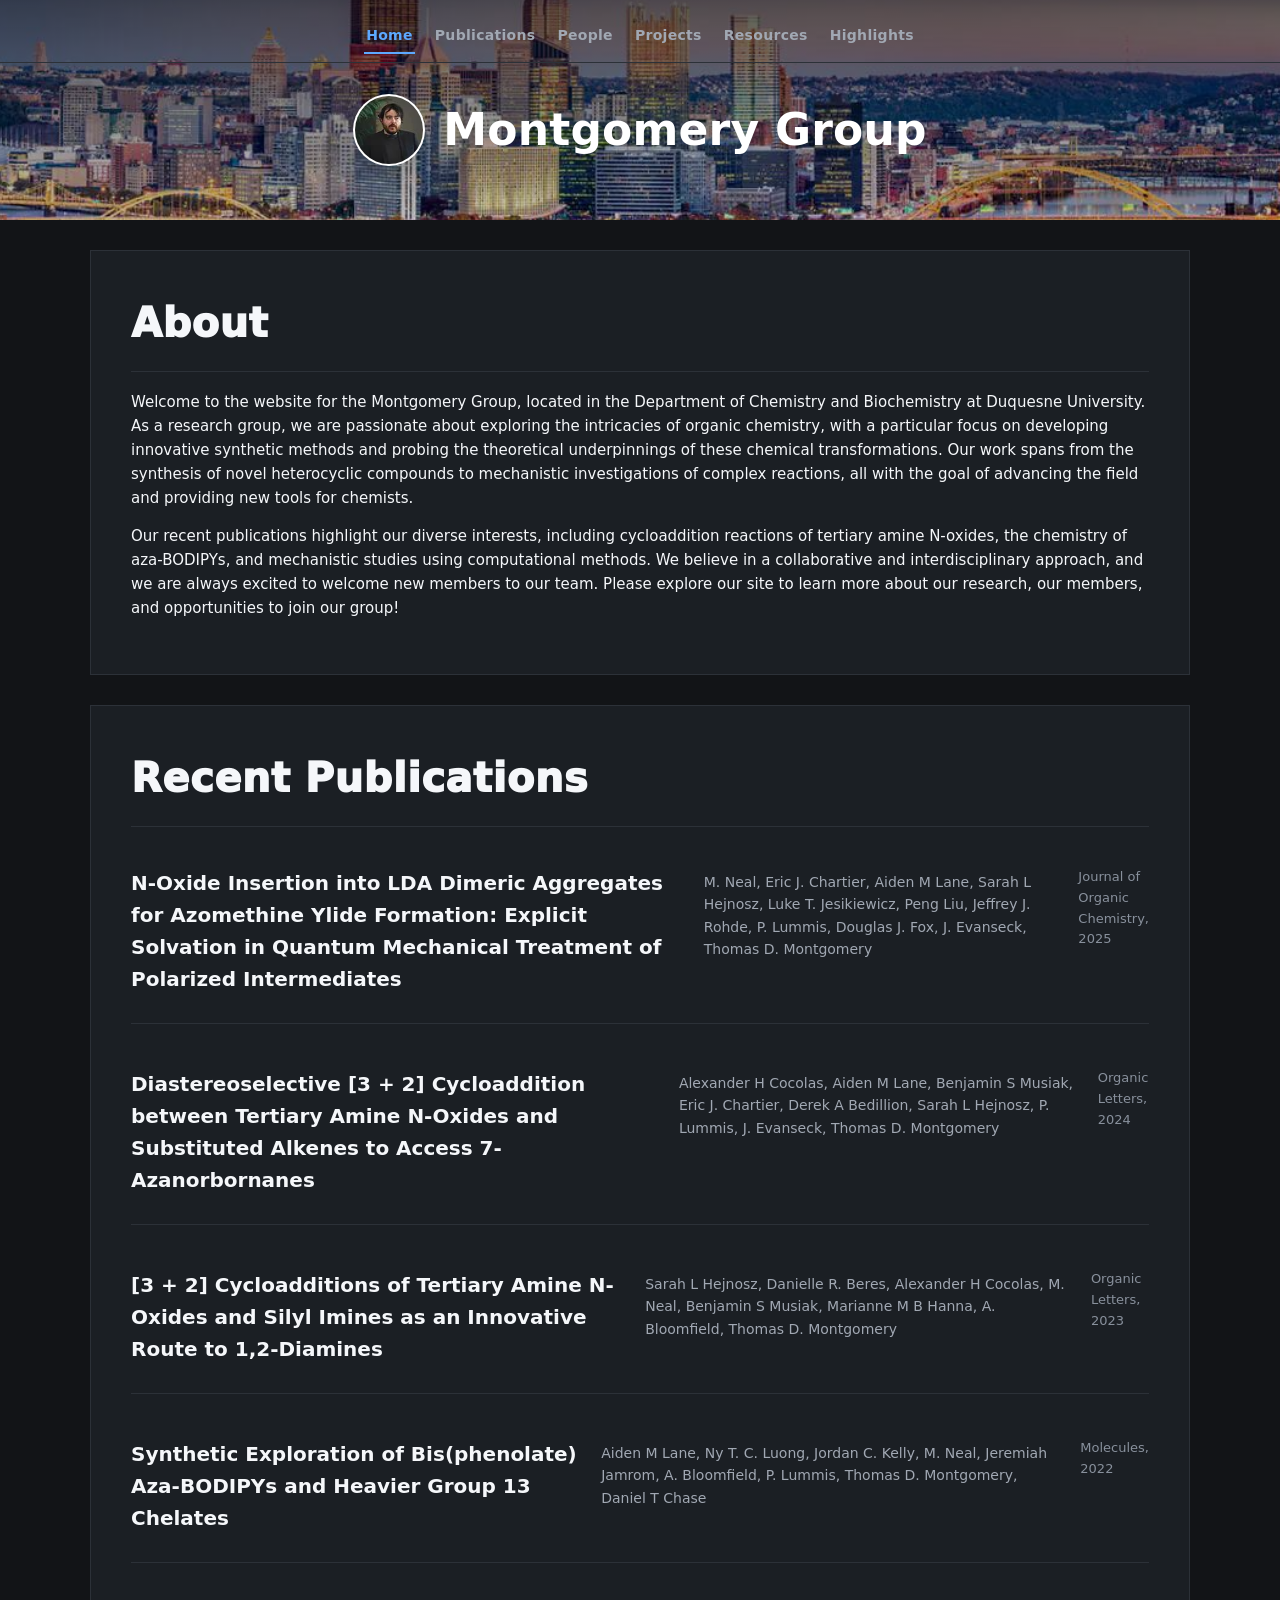
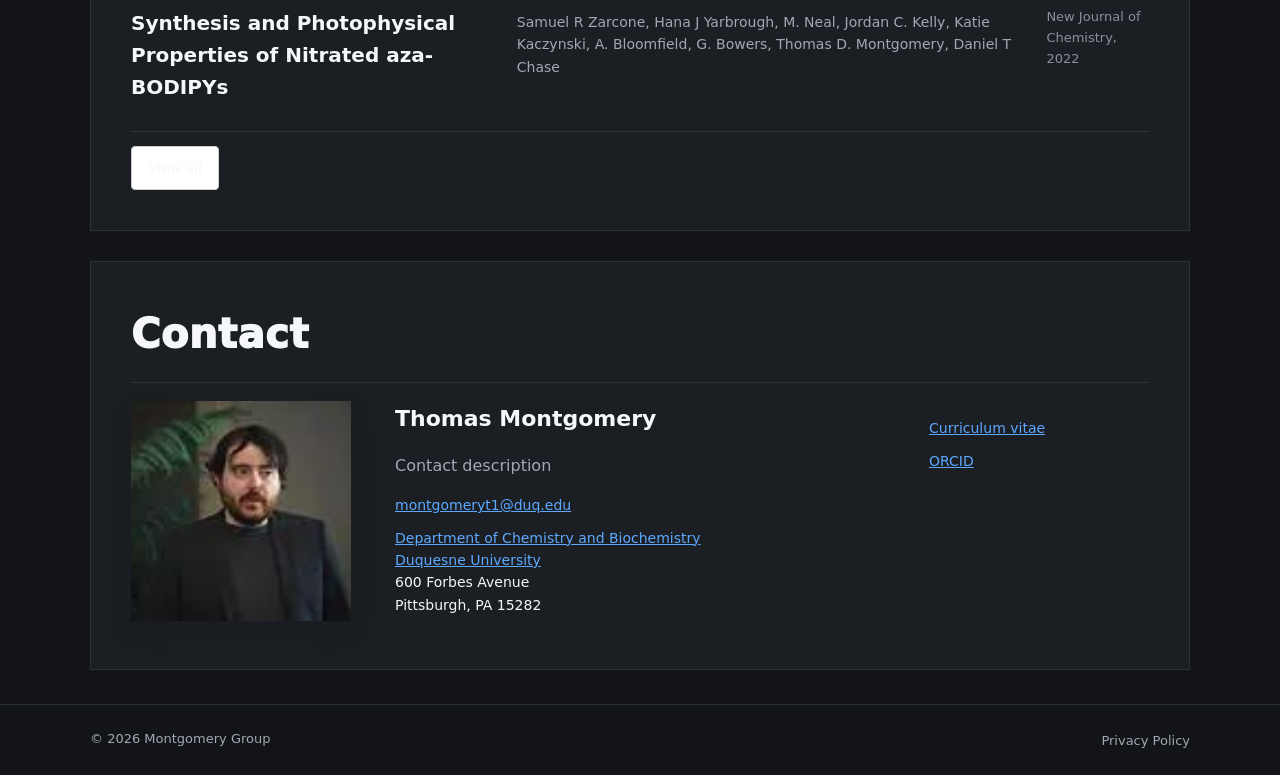
==== index.html @ 6c170969 "Update index.html" ====
<!DOCTYPE html>
<html lang="en">
<head>
  <meta charset="utf-8" />
  <meta http-equiv="X-UA-Compatible" content="IE=edge" />
  <meta name="viewport" content="width=device-width, initial-scale=1.0" />

  <title>Montgomery Group</title>
  <meta name="description" content="Montgomery Group — Department of Chemistry and Biochemistry at Duquesne University." />

  <link rel="icon" type="image/x-icon" href="https://www.owlstown.com/favicon.ico" />
  <link rel="stylesheet" href="assets/css/style-A.css" />
</head>

<body>

  <!-- Header / Hero -->
  <header class="hero">
    <div class="hero-bg" style="background-image:url('assets/img/banner.jpg');"></div>
    <div class="hero-overlay"></div>

    <div class="hero-inner">
      <nav class="nav">
        <a class="nav-link active" href="index.html">Home</a>
        <a class="nav-link" href="publications.html">Publications</a>
        <a class="nav-link" href="people.html">People</a>
        <a class="nav-link" href="projects.html">Projects</a>
        <a class="nav-link" href="resources.html">Resources</a>
        <a class="nav-link" href="highlights.html">Highlights</a>
      </nav>

      <div class="hero-title-row">
        <div class="hero-avatar">
          <img src="assets/img/avatar.jpg" alt="Group avatar" />
        </div>
        <div class="hero-title">
          <h1>Montgomery Group</h1>
        </div>
      </div>
    </div>
  </header>

  <main class="container">

    <!-- About -->
    <section class="section">
      <h2 class="section-title">About</h2>
      <div class="divider"></div>

      <div class="content">
        <p>
          Welcome to the website for the Montgomery Group, located in the Department of Chemistry and Biochemistry at Duquesne University.
          As a research group, we are passionate about exploring the intricacies of organic chemistry, with a particular focus on developing
          innovative synthetic methods and probing the theoretical underpinnings of these chemical transformations. Our work spans from the
          synthesis of novel heterocyclic compounds to mechanistic investigations of complex reactions, all with the goal of advancing the field
          and providing new tools for chemists.
        </p>

        <p>
          Our recent publications highlight our diverse interests, including cycloaddition reactions of tertiary amine N-oxides, the chemistry of
          aza-BODIPYs, and mechanistic studies using computational methods. We believe in a collaborative and interdisciplinary approach, and we
          are always excited to welcome new members to our team. Please explore our site to learn more about our research, our members, and
          opportunities to join our group!
        </p>
      </div>
    </section>

    <!-- Recent Publications -->
    <section class="section" id="recent-publications">
      <h2 class="section-title">Recent Publications</h2>
      <div class="divider"></div>

      <div class="pub-list" id="recent-pub-list"></div>

      <a class="btn" href="publications.html">View all</a>
    </section>

    <!-- Contact -->
    <section class="section" id="contact">
      <h2 class="section-title">Contact</h2>
      <div class="divider"></div>

      <div class="contact-grid">
        <div class="contact-photo">
          <img src="assets/img/avatar.jpg" alt="Thomas Montgomery" />
        </div>

        <div class="contact-main">
          <h3 class="contact-name">Thomas Montgomery</h3>
          <p class="muted">Contact description</p>

          <p class="contact-line">
            <a href="mailto:montgomeryt1@duq.edu">montgomeryt1@duq.edu</a>
          </p>

          <p class="contact-line">
            <a target="_blank" rel="noopener"
               href="https://www.duq.edu/academics/colleges-and-schools/science-and-engineering/academics/departments-and-programs/chemistry-and-biochemistry/index.php">
              Department of Chemistry and Biochemistry
            </a><br />
            <a target="_blank" rel="noopener" href="https://www.duq.edu/">Duquesne University</a><br />
            600 Forbes Avenue<br />
            Pittsburgh, PA 15282
          </p>
        </div>

        <div class="contact-side">
          <p class="contact-link">
            <a href="cv.html">Curriculum vitae</a>
          </p>
          <p class="contact-link">
            <a target="_blank" rel="noopener" href="https://orcid.org/0000-0002-6526-8564">ORCID</a>
          </p>
        </div>
      </div>
    </section>

  </main>

  <footer class="footer">
    <div class="container footer-inner">
      <div class="footer-row">
        <div class="footer-copy">&copy; 2026 Montgomery Group</div>
        <div class="footer-links">
          <a href="privacy.html">Privacy Policy</a>
        </div>
      </div>
    </div>
  </footer>

  <!-- DATA + RENDER -->
  <script src="assets/js/publications-data.js"></script>
  <script>
    (function () {
      var listEl = document.getElementById("recent-pub-list");
      if (!listEl) return;

      var pubs = (window.PUBLICATIONS || []).slice().sort(function(a,b){
        return (b.year||0) - (a.year||0);
      }).slice(0, 5);

      pubs.forEach(function (p) {
        var item = document.createElement("article");
        item.className = "pub-item";

        var h3 = document.createElement("h3");
        h3.className = "pub-title";

        var a = document.createElement("a");
        a.href = "publication.html?slug=" + encodeURIComponent(p.slug);
        a.textContent = p.title;

        h3.appendChild(a);

        var authors = document.createElement("p");
        authors.className = "pub-authors";
        authors.textContent = p.authors || "";

        var venue = document.createElement("p");
        venue.className = "pub-venue";
        venue.textContent = p.venue || "";

        item.appendChild(h3);
        item.appendChild(authors);
        item.appendChild(venue);
        listEl.appendChild(item);
      });
    })();
  </script>

</body>
</html>
---- assets/css/style-A.css ----
/* --- Base --- */
:root{
  --text:#212121;
  --muted:#666;
  --link:#0077cc;
  --bg:#ffffff;
  --line:#e6e6e6;
  --shadow: 0 10px 25px rgba(0,0,0,.12);
}

*{ box-sizing:border-box; }
html,body{ margin:0; padding:0; }
body{
  font-family: system-ui, -apple-system, Segoe UI, Roboto, Helvetica, Arial, "Apple Color Emoji","Segoe UI Emoji";
  color: var(--text);
  background: var(--bg);
  line-height: 1.6;
}

a{ color: var(--link); }
img{ max-width:100%; height:auto; }

.container{
  width: min(980px, calc(100% - 48px));
  margin: 0 auto;
}

/* --- Hero --- */
.hero{
  position: relative;
  height: 280px;
  overflow: hidden;
}

.hero-bg{
  position:absolute;
  inset:0;
  background-size: cover;
  background-position: center;
  transform: scale(1.02);
}

.hero-overlay{
  position:absolute;
  inset:0;
  background: rgba(0,0,0,.25);
}

.hero-inner{
  position:relative;
  height:100%;
  display:flex;
  flex-direction:column;
  justify-content:flex-start;
}

.nav{
  display:flex;
  gap: 18px;
  padding: 18px 24px 0;
  justify-content:center;
}

.nav-link{
  color: rgba(255,255,255,.92);
  text-decoration:none;
  font-size: 14px;
  padding: 6px 2px;
  border-bottom: 2px solid transparent;
}

.nav-link:hover{
  color:#fff;
  border-bottom-color: rgba(255,255,255,.7);
}

.nav-link.active{
  color:#fff;
  border-bottom-color:#fff;
}

.hero-title-row{
  flex:1;
  display:flex;
  align-items:center;
  justify-content:center;
  gap: 18px;
  padding: 0 24px 24px;
}

.hero-avatar{
  width: 72px;
  height: 72px;
  border-radius: 999px;
  overflow:hidden;
  box-shadow: var(--shadow);
  border: 2px solid rgba(255,255,255,.65);
  background: #fff;
}

.hero-avatar img{
  width:100%;
  height:100%;
  object-fit:cover;
  display:block;
}

.hero-title h1{
  margin:0;
  color:#fff;
  font-size: 44px;
  font-weight: 800;
  letter-spacing: .2px;
}

/* --- Sections --- */
.section{
  padding: 34px 0;
}

.section-title{
  margin: 0;
  font-size: 36px;
  font-weight: 800;
}

.divider{
  height: 1px;
  background: var(--line);
  margin: 12px 0 18px;
}

.content p{
  margin: 0 0 14px;
  font-size: 15px;
}

.muted{ color: var(--muted); }

/* --- Buttons --- */
.btn{
  display:inline-block;
  margin-top: 14px;
  padding: 10px 16px;
  border: 1px solid #cfcfcf;
  border-radius: 4px;
  text-decoration:none;
  color: var(--text);
  background:#fff;
  font-size: 14px;
}

.btn:hover{
  border-color:#a9a9a9;
}

/* --- Publications --- */
.pub-list{
  display:flex;
  flex-direction:column;
  gap: 22px;
}

/* ✅ 新版：带缩略图的条目布局 */
.pub-item{
  display:flex;
  gap: 22px;
  align-items:flex-start;
  padding: 18px 0;
  border-bottom: 1px solid var(--line);
}

/* ✅ 缩略图更小：140px */
.pub-thumb{
  width: 140px;
  flex: 0 0 140px;
}

.pub-thumb img{
  width: 140px;
  height: 90px;           /* 固定高度更整齐 */
  object-fit: contain;    /* 不裁剪，完整显示 */
  padding: 6px;
  background: #fff;
  border: 1px solid #e6e6e6;
  border-radius: 8px;
  display:block;
  cursor: zoom-in;
  transition: transform .15s ease, box-shadow .15s ease;
}

/* hover 轻微放大（不挤布局） */
.pub-thumb img:hover{
  transform: scale(1.05);
  box-shadow: 0 10px 25px rgba(0,0,0,.12);
}

.pub-content{
  flex: 1;
  min-width: 0;
}

.pub-title{
  margin:0 0 6px;
  font-size: 20px;
  font-weight: 800;
}

.pub-title a{
  color: #0077cc;
  text-decoration: none;
}

.pub-title a:hover{
  text-decoration: underline;
}

.pub-authors{
  margin: 4px 0 6px;
  color: var(--text);
  font-size: 14px;
}

.pub-venue{
  margin: 0;
  color: var(--muted);
  font-size: 14px;
}

.pub-year-title{
  margin-top: 32px;
  margin-bottom: 10px;
  font-size: 20px;
  font-weight: 800;
  border-left: 4px solid #0077cc;
  padding-left: 10px;
}

/* ✅ Lightbox */
.lightbox{
  position: fixed;
  inset: 0;
  background: rgba(0,0,0,.72);
  display: none;
  align-items: center;
  justify-content: center;
  padding: 22px;
  z-index: 9999;
}

.lightbox.is-open{ display:flex; }

.lightbox-inner{
  max-width: min(1100px, 96vw);
  max-height: 90vh;
  position: relative;
}

.lightbox-img{
  max-width: 100%;
  max-height: 90vh;
  background: #fff;
  border-radius: 10px;
  display:block;
}

.lightbox-close{
  position: absolute;
  top: -12px;
  right: -12px;
  width: 36px;
  height: 36px;
  border: none;
  border-radius: 999px;
  background: #fff;
  box-shadow: 0 10px 25px rgba(0,0,0,.25);
  cursor: pointer;
  font-size: 18px;
  line-height: 36px;
}

/* --- People --- */
.people-grid{
  display: grid;
  grid-template-columns: repeat(3, minmax(0, 1fr));
  gap: 28px;
}

.person-card{
  display: grid;
  grid-template-columns: 180px 1fr;
  gap: 16px;
  align-items: start;
}

.person-photo{
  display:block;
}

.person-photo img{
  width: 160px;
  height: 160px;
  object-fit: cover;
  border-radius: 0;
  display:block;
  box-shadow: 0 10px 25px rgba(0,0,0,.12);
}

.person-name{
  display:inline-block;
  font-weight: 700;
  text-decoration: underline;
  margin-bottom: 4px;
}

.person-role{
  color: #666;
  font-size: 14px;
  margin-bottom: 10px;
}

.person-bio{
  margin: 0;
  color: #666;
  font-size: 13px;
  line-height: 1.6;
}

/* 详情页布局 */
.person-detail{
  display:grid;
  grid-template-columns: 240px 1fr;
  gap: 24px;
  align-items:start;
}

.person-detail-photo img{
  width:100%;
  max-width: 240px;
  height:auto;
  display:block;
  box-shadow: 0 10px 25px rgba(0,0,0,.12);
}

/* --- Publication detail page --- */
.pub-detail-title{
  font-size: 42px;
  line-height: 1.15;
  margin-bottom: 10px;
}

.pub-buttons{
  display: flex;
  gap: 10px;
  flex-wrap: wrap;
  margin: 18px 0 22px;
}

.btn.btn-sm{
  padding: 6px 10px;
  font-size: 14px;
}

.pub-subhead{
  margin-top: 22px;
  margin-bottom: 10px;
}

/* --- Contact --- */
.contact-grid{
  display:grid;
  grid-template-columns: 240px 1fr 220px;
  gap: 24px;
  align-items:start;
}

.contact-photo img{
  width: 220px;
  height: 220px;
  object-fit: cover;
  box-shadow: var(--shadow);
}

.contact-name{
  margin: 0 0 6px;
  font-size: 22px;
  font-weight: 800;
}

.contact-line{
  margin: 10px 0;
  font-size: 14px;
}

.contact-side{
  padding-top: 6px;
}

.contact-link{
  margin: 10px 0;
  font-size: 14px;
}

/* --- Footer --- */
.footer{
  border-top: 1px solid var(--line);
  padding: 22px 0;
  margin-top: 34px;
}

.footer-row{
  display:flex;
  justify-content:space-between;
  align-items:center;
  gap: 18px;
  flex-wrap: wrap;
}

.footer-copy{
  color: var(--muted);
  font-size: 13px;
}

.footer-links a{
  color: var(--muted);
  text-decoration:none;
  font-size: 13px;
}

.footer-links a:hover{
  text-decoration: underline;
}

/* --- Responsive --- */
@media (max-width: 980px){
  .people-grid{ grid-template-columns: 1fr; }
  .person-card{ grid-template-columns: 160px 1fr; }
  .contact-grid{ grid-template-columns: 200px 1fr; }
  .contact-side{ grid-column: 1 / -1; }
}

@media (max-width: 760px){
  .pub-item{ flex-direction: column; }
  .pub-thumb{ width: 100%; flex: 0 0 auto; }
  .pub-thumb img{ width: 100%; height: 160px; }
}

@media (max-width: 640px){
  .hero{ height: 240px; }
  .hero-title h1{ font-size: 34px; }
  .section-title{ font-size: 30px; }
  .container{ width: min(980px, calc(100% - 28px)); }
}

@media (max-width: 520px){
  .person-card{ grid-template-columns: 1fr; }
  .person-photo img{ width: 100%; height: auto; }
  .person-detail{ grid-template-columns: 1fr; }
  .contact-grid{ grid-template-columns: 1fr; }
  .contact-photo img{ width: 100%; height: auto; }
}

/* --- Projects --- */
.project-list{
  display: flex;
  flex-direction: column;
  gap: 28px;
  margin-top: 6px;
}

.project-item{
  display: grid;
  grid-template-columns: 230px 1fr;
  gap: 18px;
  align-items: start;
}

.project-img img{
  width: 100%;
  max-width: 230px;
  height: auto;
  display: block;
  box-shadow: 0 10px 25px rgba(0,0,0,.12);
  background: #f1f1f1;
}

.project-title{
  margin: 0 0 8px;
  font-size: 18px;
  font-weight: 800;
}

.project-title a{
  color: var(--link);
  text-decoration: underline;
}

.project-desc{
  margin: 0;
  color: var(--muted);
  font-size: 13px;
  line-height: 1.7;
}

.share-row{
  display:flex;
  align-items:center;
  gap: 10px;
  margin-top: 26px;
}

.share-icon{
  text-decoration: none;
  color: var(--muted);
  font-weight: 700;
  padding: 2px 6px;
  border-radius: 6px;
}

.share-icon:hover{
  background: #f5f5f5;
}

@media (max-width: 900px){
  .project-item{
    grid-template-columns: 1fr;
  }
  .project-img img{
    max-width: 360px;
  }
}
/* ==========================================================
   THEME: Editorial Dark Research
   Structured + Typographic + Minimal
   ========================================================== */

:root{
  --bg:#121417;
  --panel:#1b1f24;
  --panel2:#20252b;
  --text:#f5f7fa;
  --muted:#a1a8b3;
  --link:#5da9ff;
  --line:#2c3138;
  --accent:#5da9ff;
}

/* Page background */
body{
  background: var(--bg);
  color: var(--text);
}

/* Container slightly wider */
.container{
  width: min(1100px, calc(100% - 60px));
}

/* Hero simplified */
.hero{
  height: 220px;
}
.hero-overlay{
  background: linear-gradient(180deg, rgba(0,0,0,.65), rgba(0,0,0,.20));
}

/* Navigation becomes strong & clean */
.nav{
  border-bottom: 1px solid var(--line);
  padding-bottom: 8px;
}

.nav-link{
  color: var(--muted);
  font-weight: 700;
  letter-spacing: .3px;
}

.nav-link:hover{
  color: var(--text);
}

.nav-link.active{
  color: var(--accent);
  border-bottom-color: var(--accent);
}

/* Section blocks */
.section{
  background: var(--panel);
  border: 1px solid var(--line);
  padding: 40px;
  margin: 30px 0;
}

/* Titles become bold editorial */
.section-title{
  font-size: 40px;
  font-weight: 950;
  letter-spacing: .5px;
  margin-bottom: 16px;
}

/* Divider subtle */
.divider{
  background: var(--line);
}

/* Publications feel like journal entries */
.pub-item{
  border-bottom: 1px solid var(--line);
  padding: 22px 0;
  background: transparent;
}

.pub-title{
  font-size: 20px;
  font-weight: 900;
}

.pub-title a{
  color: var(--text);
  text-decoration: none;
}

.pub-title a:hover{
  color: var(--accent);
}

.pub-authors{
  color: var(--muted);
  font-size: 14px;
}

.pub-venue{
  color: #88909c;
  font-size: 13px;
}

/* Year label more typographic */
.pub-year-title{
  font-size: 22px;
  font-weight: 900;
  margin-top: 36px;
  margin-bottom: 18px;
  border-left: 4px solid var(--accent);
  padding-left: 12px;
}

/* Thumbnails minimal frame */
.pub-thumb img{
  background: var(--panel2);
  border: 1px solid var(--line);
  border-radius: 8px;
}

/* Footer */
.footer{
  border-top: 1px solid var(--line);
}

.footer-copy,
.footer-links a{
  color: var(--muted);
}

/* Mobile */
@media (max-width: 760px){
  .section{
    padding: 24px;
  }

  .section-title{
    font-size: 30px;
  }
}
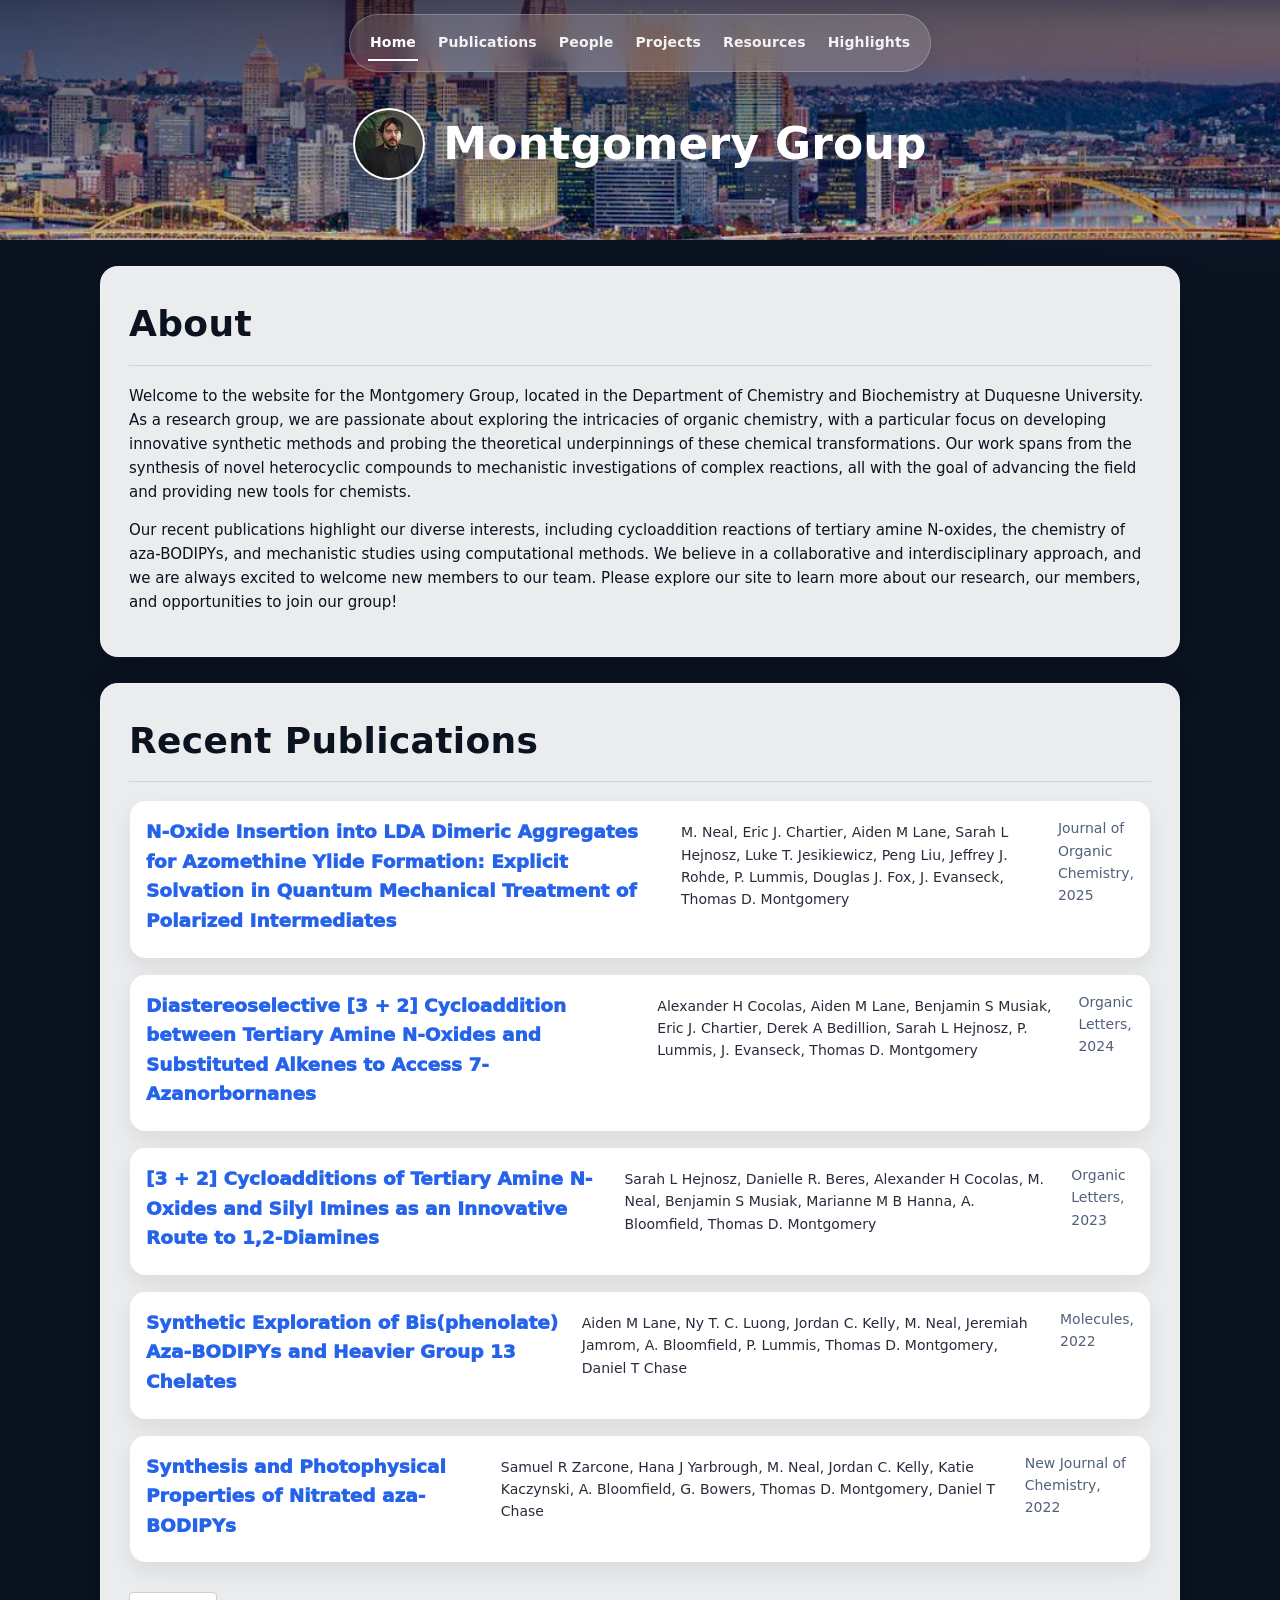
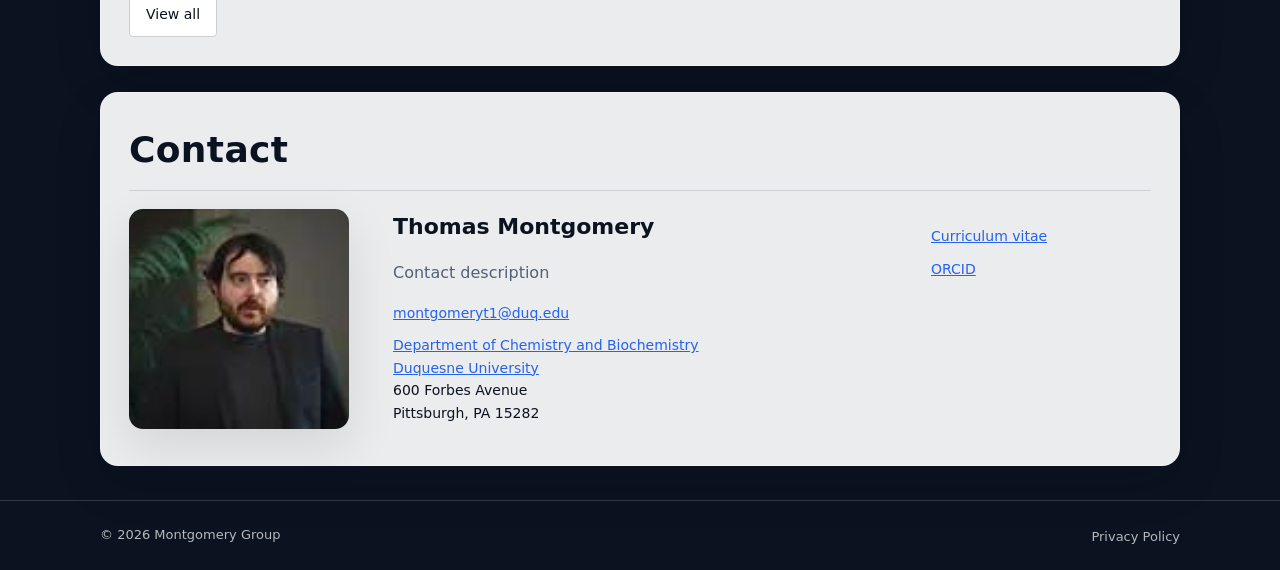
==== commit 52380c69: "Update index.html" ====
--- a/index.html
+++ b/index.html
@@ -9,7 +9,7 @@
   <meta name="description" content="Montgomery Group — Department of Chemistry and Biochemistry at Duquesne University." />
 
   <link rel="icon" type="image/x-icon" href="https://www.owlstown.com/favicon.ico" />
-  <link rel="stylesheet" href="assets/css/style-A.css" />
+  <link rel="stylesheet" href="assets/css/style-B.css" />
 </head>
 
 <body>
--- a/assets/css/style-B.css
+++ b/assets/css/style-B.css
@@ -0,0 +1,724 @@
+/* --- Base --- */
+:root{
+  --text:#212121;
+  --muted:#666;
+  --link:#0077cc;
+  --bg:#ffffff;
+  --line:#e6e6e6;
+  --shadow: 0 10px 25px rgba(0,0,0,.12);
+}
+
+*{ box-sizing:border-box; }
+html,body{ margin:0; padding:0; }
+body{
+  font-family: system-ui, -apple-system, Segoe UI, Roboto, Helvetica, Arial, "Apple Color Emoji","Segoe UI Emoji";
+  color: var(--text);
+  background: var(--bg);
+  line-height: 1.6;
+}
+
+a{ color: var(--link); }
+img{ max-width:100%; height:auto; }
+
+.container{
+  width: min(980px, calc(100% - 48px));
+  margin: 0 auto;
+}
+
+/* --- Hero --- */
+.hero{
+  position: relative;
+  height: 280px;
+  overflow: hidden;
+}
+
+.hero-bg{
+  position:absolute;
+  inset:0;
+  background-size: cover;
+  background-position: center;
+  transform: scale(1.02);
+}
+
+.hero-overlay{
+  position:absolute;
+  inset:0;
+  background: rgba(0,0,0,.25);
+}
+
+.hero-inner{
+  position:relative;
+  height:100%;
+  display:flex;
+  flex-direction:column;
+  justify-content:flex-start;
+}
+
+.nav{
+  display:flex;
+  gap: 18px;
+  padding: 18px 24px 0;
+  justify-content:center;
+}
+
+.nav-link{
+  color: rgba(255,255,255,.92);
+  text-decoration:none;
+  font-size: 14px;
+  padding: 6px 2px;
+  border-bottom: 2px solid transparent;
+}
+
+.nav-link:hover{
+  color:#fff;
+  border-bottom-color: rgba(255,255,255,.7);
+}
+
+.nav-link.active{
+  color:#fff;
+  border-bottom-color:#fff;
+}
+
+.hero-title-row{
+  flex:1;
+  display:flex;
+  align-items:center;
+  justify-content:center;
+  gap: 18px;
+  padding: 0 24px 24px;
+}
+
+.hero-avatar{
+  width: 72px;
+  height: 72px;
+  border-radius: 999px;
+  overflow:hidden;
+  box-shadow: var(--shadow);
+  border: 2px solid rgba(255,255,255,.65);
+  background: #fff;
+}
+
+.hero-avatar img{
+  width:100%;
+  height:100%;
+  object-fit:cover;
+  display:block;
+}
+
+.hero-title h1{
+  margin:0;
+  color:#fff;
+  font-size: 44px;
+  font-weight: 800;
+  letter-spacing: .2px;
+}
+
+/* --- Sections --- */
+.section{
+  padding: 34px 0;
+}
+
+.section-title{
+  margin: 0;
+  font-size: 36px;
+  font-weight: 800;
+}
+
+.divider{
+  height: 1px;
+  background: var(--line);
+  margin: 12px 0 18px;
+}
+
+.content p{
+  margin: 0 0 14px;
+  font-size: 15px;
+}
+
+.muted{ color: var(--muted); }
+
+/* --- Buttons --- */
+.btn{
+  display:inline-block;
+  margin-top: 14px;
+  padding: 10px 16px;
+  border: 1px solid #cfcfcf;
+  border-radius: 4px;
+  text-decoration:none;
+  color: var(--text);
+  background:#fff;
+  font-size: 14px;
+}
+
+.btn:hover{
+  border-color:#a9a9a9;
+}
+
+/* --- Publications --- */
+.pub-list{
+  display:flex;
+  flex-direction:column;
+  gap: 22px;
+}
+
+/* ✅ 新版：带缩略图的条目布局 */
+.pub-item{
+  display:flex;
+  gap: 22px;
+  align-items:flex-start;
+  padding: 18px 0;
+  border-bottom: 1px solid var(--line);
+}
+
+/* ✅ 缩略图更小：140px */
+.pub-thumb{
+  width: 140px;
+  flex: 0 0 140px;
+}
+
+.pub-thumb img{
+  width: 140px;
+  height: 90px;           /* 固定高度更整齐 */
+  object-fit: contain;    /* 不裁剪，完整显示 */
+  padding: 6px;
+  background: #fff;
+  border: 1px solid #e6e6e6;
+  border-radius: 8px;
+  display:block;
+  cursor: zoom-in;
+  transition: transform .15s ease, box-shadow .15s ease;
+}
+
+/* hover 轻微放大（不挤布局） */
+.pub-thumb img:hover{
+  transform: scale(1.05);
+  box-shadow: 0 10px 25px rgba(0,0,0,.12);
+}
+
+.pub-content{
+  flex: 1;
+  min-width: 0;
+}
+
+.pub-title{
+  margin:0 0 6px;
+  font-size: 20px;
+  font-weight: 800;
+}
+
+.pub-title a{
+  color: #0077cc;
+  text-decoration: none;
+}
+
+.pub-title a:hover{
+  text-decoration: underline;
+}
+
+.pub-authors{
+  margin: 4px 0 6px;
+  color: var(--text);
+  font-size: 14px;
+}
+
+.pub-venue{
+  margin: 0;
+  color: var(--muted);
+  font-size: 14px;
+}
+
+.pub-year-title{
+  margin-top: 32px;
+  margin-bottom: 10px;
+  font-size: 20px;
+  font-weight: 800;
+  border-left: 4px solid #0077cc;
+  padding-left: 10px;
+}
+
+/* ✅ Lightbox */
+.lightbox{
+  position: fixed;
+  inset: 0;
+  background: rgba(0,0,0,.72);
+  display: none;
+  align-items: center;
+  justify-content: center;
+  padding: 22px;
+  z-index: 9999;
+}
+
+.lightbox.is-open{ display:flex; }
+
+.lightbox-inner{
+  max-width: min(1100px, 96vw);
+  max-height: 90vh;
+  position: relative;
+}
+
+.lightbox-img{
+  max-width: 100%;
+  max-height: 90vh;
+  background: #fff;
+  border-radius: 10px;
+  display:block;
+}
+
+.lightbox-close{
+  position: absolute;
+  top: -12px;
+  right: -12px;
+  width: 36px;
+  height: 36px;
+  border: none;
+  border-radius: 999px;
+  background: #fff;
+  box-shadow: 0 10px 25px rgba(0,0,0,.25);
+  cursor: pointer;
+  font-size: 18px;
+  line-height: 36px;
+}
+
+/* --- People --- */
+.people-grid{
+  display: grid;
+  grid-template-columns: repeat(3, minmax(0, 1fr));
+  gap: 28px;
+}
+
+.person-card{
+  display: grid;
+  grid-template-columns: 180px 1fr;
+  gap: 16px;
+  align-items: start;
+}
+
+.person-photo{
+  display:block;
+}
+
+.person-photo img{
+  width: 160px;
+  height: 160px;
+  object-fit: cover;
+  border-radius: 0;
+  display:block;
+  box-shadow: 0 10px 25px rgba(0,0,0,.12);
+}
+
+.person-name{
+  display:inline-block;
+  font-weight: 700;
+  text-decoration: underline;
+  margin-bottom: 4px;
+}
+
+.person-role{
+  color: #666;
+  font-size: 14px;
+  margin-bottom: 10px;
+}
+
+.person-bio{
+  margin: 0;
+  color: #666;
+  font-size: 13px;
+  line-height: 1.6;
+}
+
+/* 详情页布局 */
+.person-detail{
+  display:grid;
+  grid-template-columns: 240px 1fr;
+  gap: 24px;
+  align-items:start;
+}
+
+.person-detail-photo img{
+  width:100%;
+  max-width: 240px;
+  height:auto;
+  display:block;
+  box-shadow: 0 10px 25px rgba(0,0,0,.12);
+}
+
+/* --- Publication detail page --- */
+.pub-detail-title{
+  font-size: 42px;
+  line-height: 1.15;
+  margin-bottom: 10px;
+}
+
+.pub-buttons{
+  display: flex;
+  gap: 10px;
+  flex-wrap: wrap;
+  margin: 18px 0 22px;
+}
+
+.btn.btn-sm{
+  padding: 6px 10px;
+  font-size: 14px;
+}
+
+.pub-subhead{
+  margin-top: 22px;
+  margin-bottom: 10px;
+}
+
+/* --- Contact --- */
+.contact-grid{
+  display:grid;
+  grid-template-columns: 240px 1fr 220px;
+  gap: 24px;
+  align-items:start;
+}
+
+.contact-photo img{
+  width: 220px;
+  height: 220px;
+  object-fit: cover;
+  box-shadow: var(--shadow);
+}
+
+.contact-name{
+  margin: 0 0 6px;
+  font-size: 22px;
+  font-weight: 800;
+}
+
+.contact-line{
+  margin: 10px 0;
+  font-size: 14px;
+}
+
+.contact-side{
+  padding-top: 6px;
+}
+
+.contact-link{
+  margin: 10px 0;
+  font-size: 14px;
+}
+
+/* --- Footer --- */
+.footer{
+  border-top: 1px solid var(--line);
+  padding: 22px 0;
+  margin-top: 34px;
+}
+
+.footer-row{
+  display:flex;
+  justify-content:space-between;
+  align-items:center;
+  gap: 18px;
+  flex-wrap: wrap;
+}
+
+.footer-copy{
+  color: var(--muted);
+  font-size: 13px;
+}
+
+.footer-links a{
+  color: var(--muted);
+  text-decoration:none;
+  font-size: 13px;
+}
+
+.footer-links a:hover{
+  text-decoration: underline;
+}
+
+/* --- Responsive --- */
+@media (max-width: 980px){
+  .people-grid{ grid-template-columns: 1fr; }
+  .person-card{ grid-template-columns: 160px 1fr; }
+  .contact-grid{ grid-template-columns: 200px 1fr; }
+  .contact-side{ grid-column: 1 / -1; }
+}
+
+@media (max-width: 760px){
+  .pub-item{ flex-direction: column; }
+  .pub-thumb{ width: 100%; flex: 0 0 auto; }
+  .pub-thumb img{ width: 100%; height: 160px; }
+}
+
+@media (max-width: 640px){
+  .hero{ height: 240px; }
+  .hero-title h1{ font-size: 34px; }
+  .section-title{ font-size: 30px; }
+  .container{ width: min(980px, calc(100% - 28px)); }
+}
+
+@media (max-width: 520px){
+  .person-card{ grid-template-columns: 1fr; }
+  .person-photo img{ width: 100%; height: auto; }
+  .person-detail{ grid-template-columns: 1fr; }
+  .contact-grid{ grid-template-columns: 1fr; }
+  .contact-photo img{ width: 100%; height: auto; }
+}
+
+/* --- Projects --- */
+.project-list{
+  display: flex;
+  flex-direction: column;
+  gap: 28px;
+  margin-top: 6px;
+}
+
+.project-item{
+  display: grid;
+  grid-template-columns: 230px 1fr;
+  gap: 18px;
+  align-items: start;
+}
+
+.project-img img{
+  width: 100%;
+  max-width: 230px;
+  height: auto;
+  display: block;
+  box-shadow: 0 10px 25px rgba(0,0,0,.12);
+  background: #f1f1f1;
+}
+
+.project-title{
+  margin: 0 0 8px;
+  font-size: 18px;
+  font-weight: 800;
+}
+
+.project-title a{
+  color: var(--link);
+  text-decoration: underline;
+}
+
+.project-desc{
+  margin: 0;
+  color: var(--muted);
+  font-size: 13px;
+  line-height: 1.7;
+}
+
+.share-row{
+  display:flex;
+  align-items:center;
+  gap: 10px;
+  margin-top: 26px;
+}
+
+.share-icon{
+  text-decoration: none;
+  color: var(--muted);
+  font-weight: 700;
+  padding: 2px 6px;
+  border-radius: 6px;
+}
+
+.share-icon:hover{
+  background: #f5f5f5;
+}
+
+@media (max-width: 900px){
+  .project-item{
+    grid-template-columns: 1fr;
+  }
+  .project-img img{
+    max-width: 360px;
+  }
+}
+
+/* ==========================================================
+   CSS-only Upgrade: Modern Research (clean + not all white)
+   Paste this at the END of style.css
+   ========================================================== */
+
+:root{
+  --bg: #0b1220;            /* page background tone (dark navy) */
+  --panel: rgba(255,255,255,.92);  /* content panel */
+  --text: #0b1220;
+  --muted: #526079;
+  --link: #2563eb;
+  --line: rgba(15,23,42,.10);
+  --accent: #2563eb;
+  --shadow: 0 18px 50px rgba(2,6,23,.10);
+  --shadow2: 0 10px 22px rgba(2,6,23,.07);
+  --radius: 18px;
+}
+
+/* Background: subtle research glow (not white, not flashy) */
+body{
+  background:
+    radial-gradient(900px 520px at 18% -10%, rgba(37,99,235,.20), transparent 60%),
+    radial-gradient(900px 520px at 90% 0%, rgba(99,102,241,.14), transparent 55%),
+    radial-gradient(800px 420px at 55% 110%, rgba(20,184,166,.10), transparent 55%),
+    #0b1220;
+  color: rgba(255,255,255,.92);
+}
+
+/* Keep content readable: make container panels */
+.section{
+  background: var(--panel);
+  border: 1px solid rgba(255,255,255,.35);
+  border-radius: var(--radius);
+  padding: 28px;
+  margin: 26px 0;
+  box-shadow: var(--shadow);
+  backdrop-filter: blur(8px);
+  color: var(--text);
+}
+
+.container{
+  width: min(1080px, calc(100% - 56px));
+}
+
+/* Titles more academic */
+.section-title{
+  font-weight: 900;
+  letter-spacing: .35px;
+}
+
+/* Divider subtle */
+.divider{
+  background: rgba(15,23,42,.12);
+}
+
+/* Hero: deeper overlay, cleaner look */
+.hero{
+  height: 240px;
+}
+.hero-bg{
+  transform: scale(1.04);
+  filter: saturate(1.05) contrast(1.02);
+}
+.hero-overlay{
+  background: linear-gradient(180deg, rgba(2,6,23,.68), rgba(2,6,23,.18));
+}
+
+/* Nav: glass pill + sticky (big visual upgrade) */
+.nav{
+  position: sticky;
+  top: 12px;
+  z-index: 1000;
+
+  background: rgba(255,255,255,.14);
+  border: 1px solid rgba(255,255,255,.22);
+  backdrop-filter: blur(12px);
+  border-radius: 999px;
+
+  padding: 10px 18px;
+  width: fit-content;
+  margin: 14px auto 0;
+
+  box-shadow: var(--shadow2);
+}
+
+.nav-link{
+  color: rgba(255,255,255,.92);
+  font-weight: 750;
+  letter-spacing: .15px;
+}
+.nav-link:hover{
+  color:#fff;
+  border-bottom-color: rgba(255,255,255,.70);
+}
+.nav-link.active{
+  color:#fff;
+  border-bottom-color:#fff;
+}
+
+/* Publications: card list (clean, not flashy) */
+.pub-item{
+  background: rgba(255,255,255,.96);
+  border: 1px solid rgba(15,23,42,.10);
+  border-radius: 16px;
+  padding: 16px;
+  margin: 0 0 16px;
+  box-shadow: var(--shadow2);
+  border-bottom: none; /* override old */
+}
+.pub-list{
+  gap: 0; /* because we use margin on pub-item */
+}
+.pub-title{
+  font-weight: 950;
+  font-size: 18.5px;
+}
+.pub-title a{
+  color: var(--link);
+  text-decoration: none;
+}
+.pub-title a:hover{
+  text-decoration: underline;
+  text-underline-offset: 3px;
+}
+.pub-authors{
+  color: rgba(2,6,23,.85);
+}
+.pub-venue{
+  color: var(--muted);
+}
+
+/* Year title looks like a section header */
+.pub-year-title{
+  font-weight: 900;
+  border-left-color: var(--accent);
+  color: rgba(2,6,23,.88);
+}
+
+/* Thumbnails: nicer frame */
+.pub-thumb{
+  width: 150px;
+  flex: 0 0 150px;
+}
+.pub-thumb img{
+  width: 150px;
+  height: 96px;
+  object-fit: contain;
+  padding: 8px;
+  background: #fff;
+  border: 1px solid rgba(15,23,42,.10);
+  border-radius: 12px;
+  box-shadow: 0 10px 25px rgba(2,6,23,.08);
+}
+
+/* People / Projects cards also feel unified */
+.person-photo img,
+.project-img img,
+.contact-photo img{
+  border-radius: 14px;
+}
+
+.project-item{
+  background: rgba(255,255,255,.96);
+  border: 1px solid rgba(15,23,42,.10);
+  border-radius: 16px;
+  padding: 16px;
+  box-shadow: var(--shadow2);
+}
+
+/* Footer looks cleaner on dark bg */
+.footer{
+  border-top: 1px solid rgba(255,255,255,.16);
+}
+.footer-copy, .footer-links a{
+  color: rgba(255,255,255,.70);
+}
+
+/* Lightbox: keep it strong */
+.lightbox{
+  background: rgba(0,0,0,.80);
+}
+
+/* Responsive */
+@media (max-width: 760px){
+  .container{ width: min(1080px, calc(100% - 28px)); }
+  .hero{ height: 220px; }
+  .section{ padding: 20px; border-radius: 16px; }
+
+  .pub-item{ flex-direction: column; }
+  .pub-thumb{ width: 100%; flex: 0 0 auto; }
+  .pub-thumb img{ width: 100%; height: 160px; }
+}
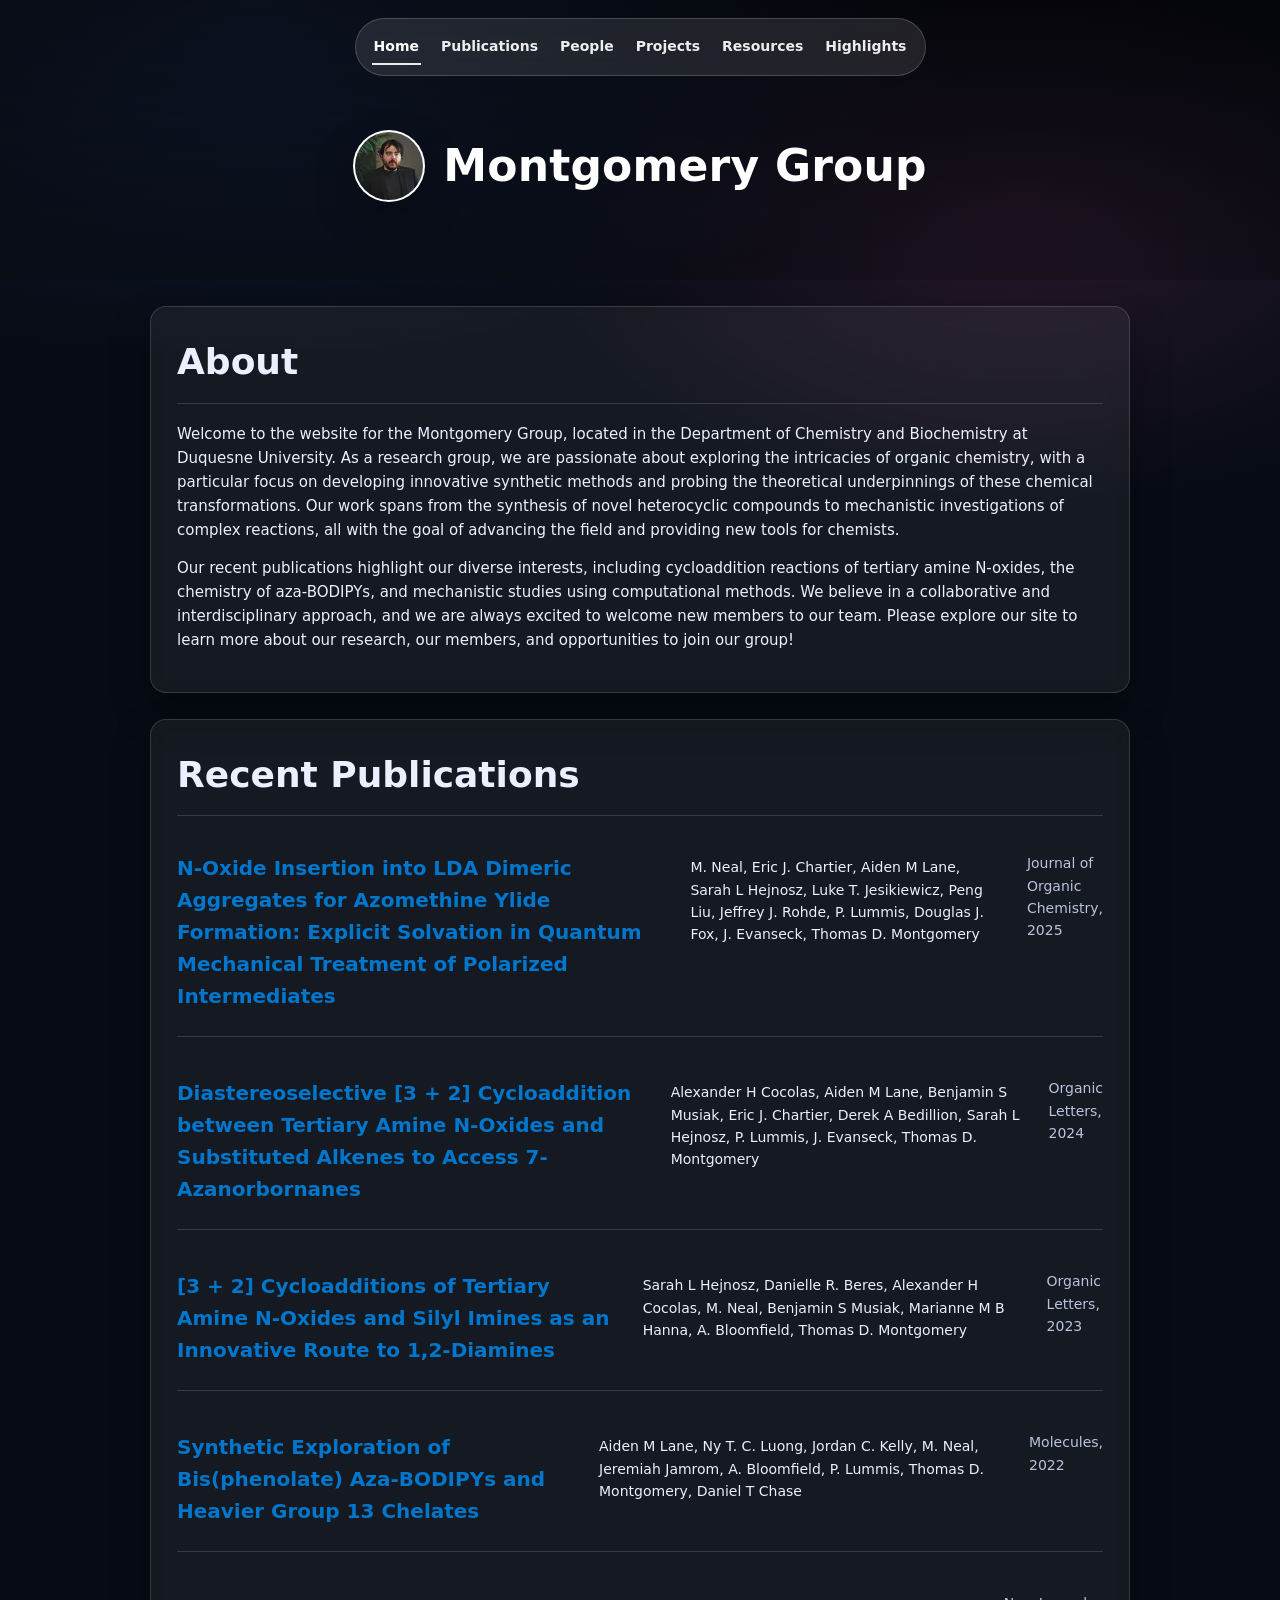
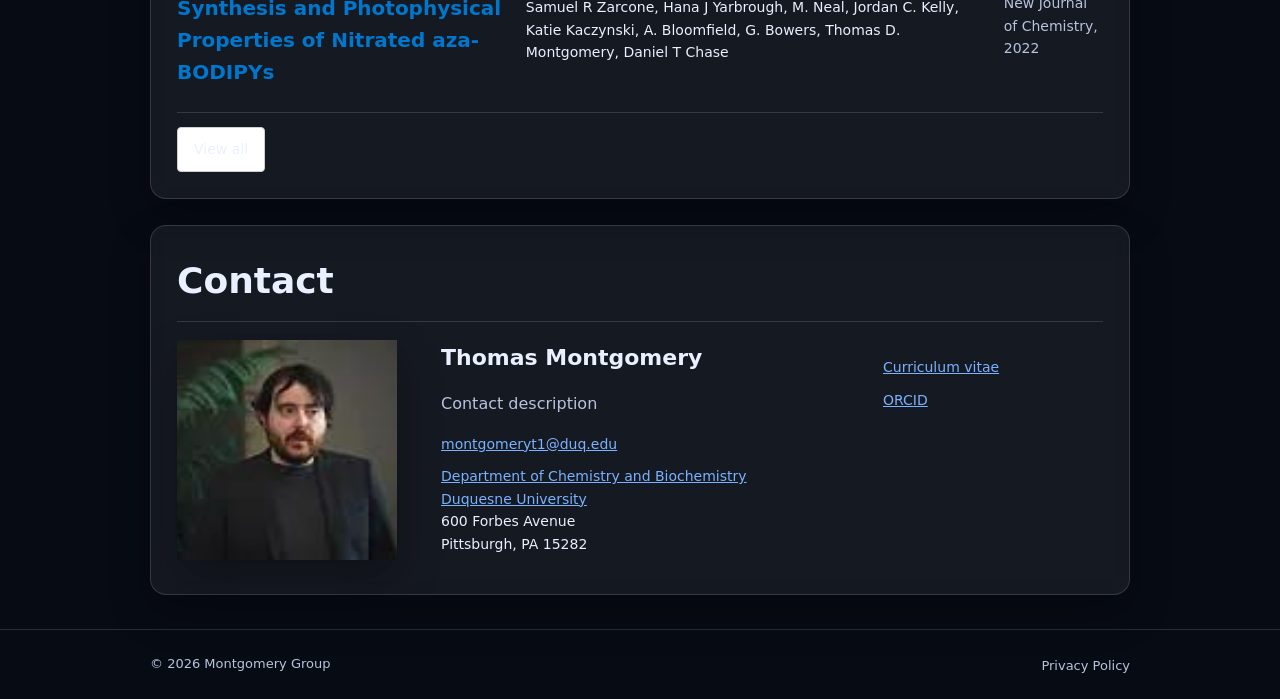
==== commit 1a6f1bf5: "Update index.html" ====
--- a/index.html
+++ b/index.html
@@ -9,7 +9,7 @@
   <meta name="description" content="Montgomery Group — Department of Chemistry and Biochemistry at Duquesne University." />
 
   <link rel="icon" type="image/x-icon" href="https://www.owlstown.com/favicon.ico" />
-  <link rel="stylesheet" href="assets/css/style-B.css" />
+  <link rel="stylesheet" href="assets/css/style-C.css" />
 </head>
 
 <body>
--- a/assets/css/style-C.css
+++ b/assets/css/style-C.css
@@ -0,0 +1,593 @@
+/* --- Base --- */
+:root{
+  --text:#212121;
+  --muted:#666;
+  --link:#0077cc;
+  --bg:#ffffff;
+  --line:#e6e6e6;
+  --shadow: 0 10px 25px rgba(0,0,0,.12);
+}
+
+*{ box-sizing:border-box; }
+html,body{ margin:0; padding:0; }
+body{
+  font-family: system-ui, -apple-system, Segoe UI, Roboto, Helvetica, Arial, "Apple Color Emoji","Segoe UI Emoji";
+  color: var(--text);
+  background: var(--bg);
+  line-height: 1.6;
+}
+
+a{ color: var(--link); }
+img{ max-width:100%; height:auto; }
+
+.container{
+  width: min(980px, calc(100% - 48px));
+  margin: 0 auto;
+}
+
+/* --- Hero --- */
+.hero{
+  position: relative;
+  height: 280px;
+  overflow: hidden;
+}
+
+.hero-bg{
+  position:absolute;
+  inset:0;
+  background-size: cover;
+  background-position: center;
+  transform: scale(1.02);
+}
+
+.hero-overlay{
+  position:absolute;
+  inset:0;
+  background: rgba(0,0,0,.25);
+}
+
+.hero-inner{
+  position:relative;
+  height:100%;
+  display:flex;
+  flex-direction:column;
+  justify-content:flex-start;
+}
+
+.nav{
+  display:flex;
+  gap: 18px;
+  padding: 18px 24px 0;
+  justify-content:center;
+}
+
+.nav-link{
+  color: rgba(255,255,255,.92);
+  text-decoration:none;
+  font-size: 14px;
+  padding: 6px 2px;
+  border-bottom: 2px solid transparent;
+}
+
+.nav-link:hover{
+  color:#fff;
+  border-bottom-color: rgba(255,255,255,.7);
+}
+
+.nav-link.active{
+  color:#fff;
+  border-bottom-color:#fff;
+}
+
+.hero-title-row{
+  flex:1;
+  display:flex;
+  align-items:center;
+  justify-content:center;
+  gap: 18px;
+  padding: 0 24px 24px;
+}
+
+.hero-avatar{
+  width: 72px;
+  height: 72px;
+  border-radius: 999px;
+  overflow:hidden;
+  box-shadow: var(--shadow);
+  border: 2px solid rgba(255,255,255,.65);
+  background: #fff;
+}
+
+.hero-avatar img{
+  width:100%;
+  height:100%;
+  object-fit:cover;
+  display:block;
+}
+
+.hero-title h1{
+  margin:0;
+  color:#fff;
+  font-size: 44px;
+  font-weight: 800;
+  letter-spacing: .2px;
+}
+
+/* --- Sections --- */
+.section{
+  padding: 34px 0;
+}
+
+.section-title{
+  margin: 0;
+  font-size: 36px;
+  font-weight: 800;
+}
+
+.divider{
+  height: 1px;
+  background: var(--line);
+  margin: 12px 0 18px;
+}
+
+.content p{
+  margin: 0 0 14px;
+  font-size: 15px;
+}
+
+.muted{ color: var(--muted); }
+
+/* --- Buttons --- */
+.btn{
+  display:inline-block;
+  margin-top: 14px;
+  padding: 10px 16px;
+  border: 1px solid #cfcfcf;
+  border-radius: 4px;
+  text-decoration:none;
+  color: var(--text);
+  background:#fff;
+  font-size: 14px;
+}
+
+.btn:hover{
+  border-color:#a9a9a9;
+}
+
+/* --- Publications --- */
+.pub-list{
+  display:flex;
+  flex-direction:column;
+  gap: 22px;
+}
+
+/* ✅ 新版：带缩略图的条目布局 */
+.pub-item{
+  display:flex;
+  gap: 22px;
+  align-items:flex-start;
+  padding: 18px 0;
+  border-bottom: 1px solid var(--line);
+}
+
+/* ✅ 缩略图更小：140px */
+.pub-thumb{
+  width: 140px;
+  flex: 0 0 140px;
+}
+
+.pub-thumb img{
+  width: 140px;
+  height: 90px;           /* 固定高度更整齐 */
+  object-fit: contain;    /* 不裁剪，完整显示 */
+  padding: 6px;
+  background: #fff;
+  border: 1px solid #e6e6e6;
+  border-radius: 8px;
+  display:block;
+  cursor: zoom-in;
+  transition: transform .15s ease, box-shadow .15s ease;
+}
+
+/* hover 轻微放大（不挤布局） */
+.pub-thumb img:hover{
+  transform: scale(1.05);
+  box-shadow: 0 10px 25px rgba(0,0,0,.12);
+}
+
+.pub-content{
+  flex: 1;
+  min-width: 0;
+}
+
+.pub-title{
+  margin:0 0 6px;
+  font-size: 20px;
+  font-weight: 800;
+}
+
+.pub-title a{
+  color: #0077cc;
+  text-decoration: none;
+}
+
+.pub-title a:hover{
+  text-decoration: underline;
+}
+
+.pub-authors{
+  margin: 4px 0 6px;
+  color: var(--text);
+  font-size: 14px;
+}
+
+.pub-venue{
+  margin: 0;
+  color: var(--muted);
+  font-size: 14px;
+}
+
+.pub-year-title{
+  margin-top: 32px;
+  margin-bottom: 10px;
+  font-size: 20px;
+  font-weight: 800;
+  border-left: 4px solid #0077cc;
+  padding-left: 10px;
+}
+
+/* ✅ Lightbox */
+.lightbox{
+  position: fixed;
+  inset: 0;
+  background: rgba(0,0,0,.72);
+  display: none;
+  align-items: center;
+  justify-content: center;
+  padding: 22px;
+  z-index: 9999;
+}
+
+.lightbox.is-open{ display:flex; }
+
+.lightbox-inner{
+  max-width: min(1100px, 96vw);
+  max-height: 90vh;
+  position: relative;
+}
+
+.lightbox-img{
+  max-width: 100%;
+  max-height: 90vh;
+  background: #fff;
+  border-radius: 10px;
+  display:block;
+}
+
+.lightbox-close{
+  position: absolute;
+  top: -12px;
+  right: -12px;
+  width: 36px;
+  height: 36px;
+  border: none;
+  border-radius: 999px;
+  background: #fff;
+  box-shadow: 0 10px 25px rgba(0,0,0,.25);
+  cursor: pointer;
+  font-size: 18px;
+  line-height: 36px;
+}
+
+/* --- People --- */
+.people-grid{
+  display: grid;
+  grid-template-columns: repeat(3, minmax(0, 1fr));
+  gap: 28px;
+}
+
+.person-card{
+  display: grid;
+  grid-template-columns: 180px 1fr;
+  gap: 16px;
+  align-items: start;
+}
+
+.person-photo{
+  display:block;
+}
+
+.person-photo img{
+  width: 160px;
+  height: 160px;
+  object-fit: cover;
+  border-radius: 0;
+  display:block;
+  box-shadow: 0 10px 25px rgba(0,0,0,.12);
+}
+
+.person-name{
+  display:inline-block;
+  font-weight: 700;
+  text-decoration: underline;
+  margin-bottom: 4px;
+}
+
+.person-role{
+  color: #666;
+  font-size: 14px;
+  margin-bottom: 10px;
+}
+
+.person-bio{
+  margin: 0;
+  color: #666;
+  font-size: 13px;
+  line-height: 1.6;
+}
+
+/* 详情页布局 */
+.person-detail{
+  display:grid;
+  grid-template-columns: 240px 1fr;
+  gap: 24px;
+  align-items:start;
+}
+
+.person-detail-photo img{
+  width:100%;
+  max-width: 240px;
+  height:auto;
+  display:block;
+  box-shadow: 0 10px 25px rgba(0,0,0,.12);
+}
+
+/* --- Publication detail page --- */
+.pub-detail-title{
+  font-size: 42px;
+  line-height: 1.15;
+  margin-bottom: 10px;
+}
+
+.pub-buttons{
+  display: flex;
+  gap: 10px;
+  flex-wrap: wrap;
+  margin: 18px 0 22px;
+}
+
+.btn.btn-sm{
+  padding: 6px 10px;
+  font-size: 14px;
+}
+
+.pub-subhead{
+  margin-top: 22px;
+  margin-bottom: 10px;
+}
+
+/* --- Contact --- */
+.contact-grid{
+  display:grid;
+  grid-template-columns: 240px 1fr 220px;
+  gap: 24px;
+  align-items:start;
+}
+
+.contact-photo img{
+  width: 220px;
+  height: 220px;
+  object-fit: cover;
+  box-shadow: var(--shadow);
+}
+
+.contact-name{
+  margin: 0 0 6px;
+  font-size: 22px;
+  font-weight: 800;
+}
+
+.contact-line{
+  margin: 10px 0;
+  font-size: 14px;
+}
+
+.contact-side{
+  padding-top: 6px;
+}
+
+.contact-link{
+  margin: 10px 0;
+  font-size: 14px;
+}
+
+/* --- Footer --- */
+.footer{
+  border-top: 1px solid var(--line);
+  padding: 22px 0;
+  margin-top: 34px;
+}
+
+.footer-row{
+  display:flex;
+  justify-content:space-between;
+  align-items:center;
+  gap: 18px;
+  flex-wrap: wrap;
+}
+
+.footer-copy{
+  color: var(--muted);
+  font-size: 13px;
+}
+
+.footer-links a{
+  color: var(--muted);
+  text-decoration:none;
+  font-size: 13px;
+}
+
+.footer-links a:hover{
+  text-decoration: underline;
+}
+
+/* --- Responsive --- */
+@media (max-width: 980px){
+  .people-grid{ grid-template-columns: 1fr; }
+  .person-card{ grid-template-columns: 160px 1fr; }
+  .contact-grid{ grid-template-columns: 200px 1fr; }
+  .contact-side{ grid-column: 1 / -1; }
+}
+
+@media (max-width: 760px){
+  .pub-item{ flex-direction: column; }
+  .pub-thumb{ width: 100%; flex: 0 0 auto; }
+  .pub-thumb img{ width: 100%; height: 160px; }
+}
+
+@media (max-width: 640px){
+  .hero{ height: 240px; }
+  .hero-title h1{ font-size: 34px; }
+  .section-title{ font-size: 30px; }
+  .container{ width: min(980px, calc(100% - 28px)); }
+}
+
+@media (max-width: 520px){
+  .person-card{ grid-template-columns: 1fr; }
+  .person-photo img{ width: 100%; height: auto; }
+  .person-detail{ grid-template-columns: 1fr; }
+  .contact-grid{ grid-template-columns: 1fr; }
+  .contact-photo img{ width: 100%; height: auto; }
+}
+
+/* --- Projects --- */
+.project-list{
+  display: flex;
+  flex-direction: column;
+  gap: 28px;
+  margin-top: 6px;
+}
+
+.project-item{
+  display: grid;
+  grid-template-columns: 230px 1fr;
+  gap: 18px;
+  align-items: start;
+}
+
+.project-img img{
+  width: 100%;
+  max-width: 230px;
+  height: auto;
+  display: block;
+  box-shadow: 0 10px 25px rgba(0,0,0,.12);
+  background: #f1f1f1;
+}
+
+.project-title{
+  margin: 0 0 8px;
+  font-size: 18px;
+  font-weight: 800;
+}
+
+.project-title a{
+  color: var(--link);
+  text-decoration: underline;
+}
+
+.project-desc{
+  margin: 0;
+  color: var(--muted);
+  font-size: 13px;
+  line-height: 1.7;
+}
+
+.share-row{
+  display:flex;
+  align-items:center;
+  gap: 10px;
+  margin-top: 26px;
+}
+
+.share-icon{
+  text-decoration: none;
+  color: var(--muted);
+  font-weight: 700;
+  padding: 2px 6px;
+  border-radius: 6px;
+}
+
+.share-icon:hover{
+  background: #f5f5f5;
+}
+
+@media (max-width: 900px){
+  .project-item{
+    grid-template-columns: 1fr;
+  }
+  .project-img img{
+    max-width: 360px;
+  }
+}
+/* =========================
+   THEME C: Abstract Research + Glass Nav
+   ========================= */
+:root{
+  --bg:#0b1020;
+  --text:#eaf0ff;
+  --muted:#b9c3dd;
+  --link:#7bb2ff;
+  --line: rgba(255,255,255,.14);
+  --shadow: 0 18px 40px rgba(0,0,0,.30);
+}
+
+/* 页面整体更“科研酷” */
+body{
+  background: radial-gradient(1200px 600px at 20% 0%, rgba(86,140,255,.18), transparent 60%),
+              radial-gradient(900px 500px at 80% 10%, rgba(255,110,199,.12), transparent 55%),
+              #070b14;
+  color: var(--text);
+}
+
+/* 让 container 在深色下可读 */
+.section{
+  background: rgba(255,255,255,.06);
+  border: 1px solid var(--line);
+  border-radius: 16px;
+  padding: 26px;
+  margin: 26px 0;
+  box-shadow: var(--shadow);
+  backdrop-filter: blur(8px);
+}
+
+.divider{ background: var(--line); }
+
+/* hero 叠加你自己的 abstract bg（可选） */
+.hero-bg{
+  background-image: url('assets/img/abstract-bg.png') !important;
+  filter: saturate(1.05) contrast(1.02);
+}
+
+.hero-overlay{
+  background: linear-gradient(180deg, rgba(0,0,0,.55), rgba(0,0,0,.20));
+}
+
+/* 半透明“玻璃”导航 */
+.nav{
+  background: rgba(255,255,255,.10);
+  border: 1px solid rgba(255,255,255,.18);
+  backdrop-filter: blur(10px);
+  border-radius: 999px;
+  padding: 10px 16px;
+  width: fit-content;
+  margin: 18px auto 0;
+}
+
+.nav-link{
+  color: rgba(255,255,255,.92);
+  font-weight: 600;
+}
+
+.nav-link.active{
+  border-bottom-color: rgba(255,255,255,.90);
+}
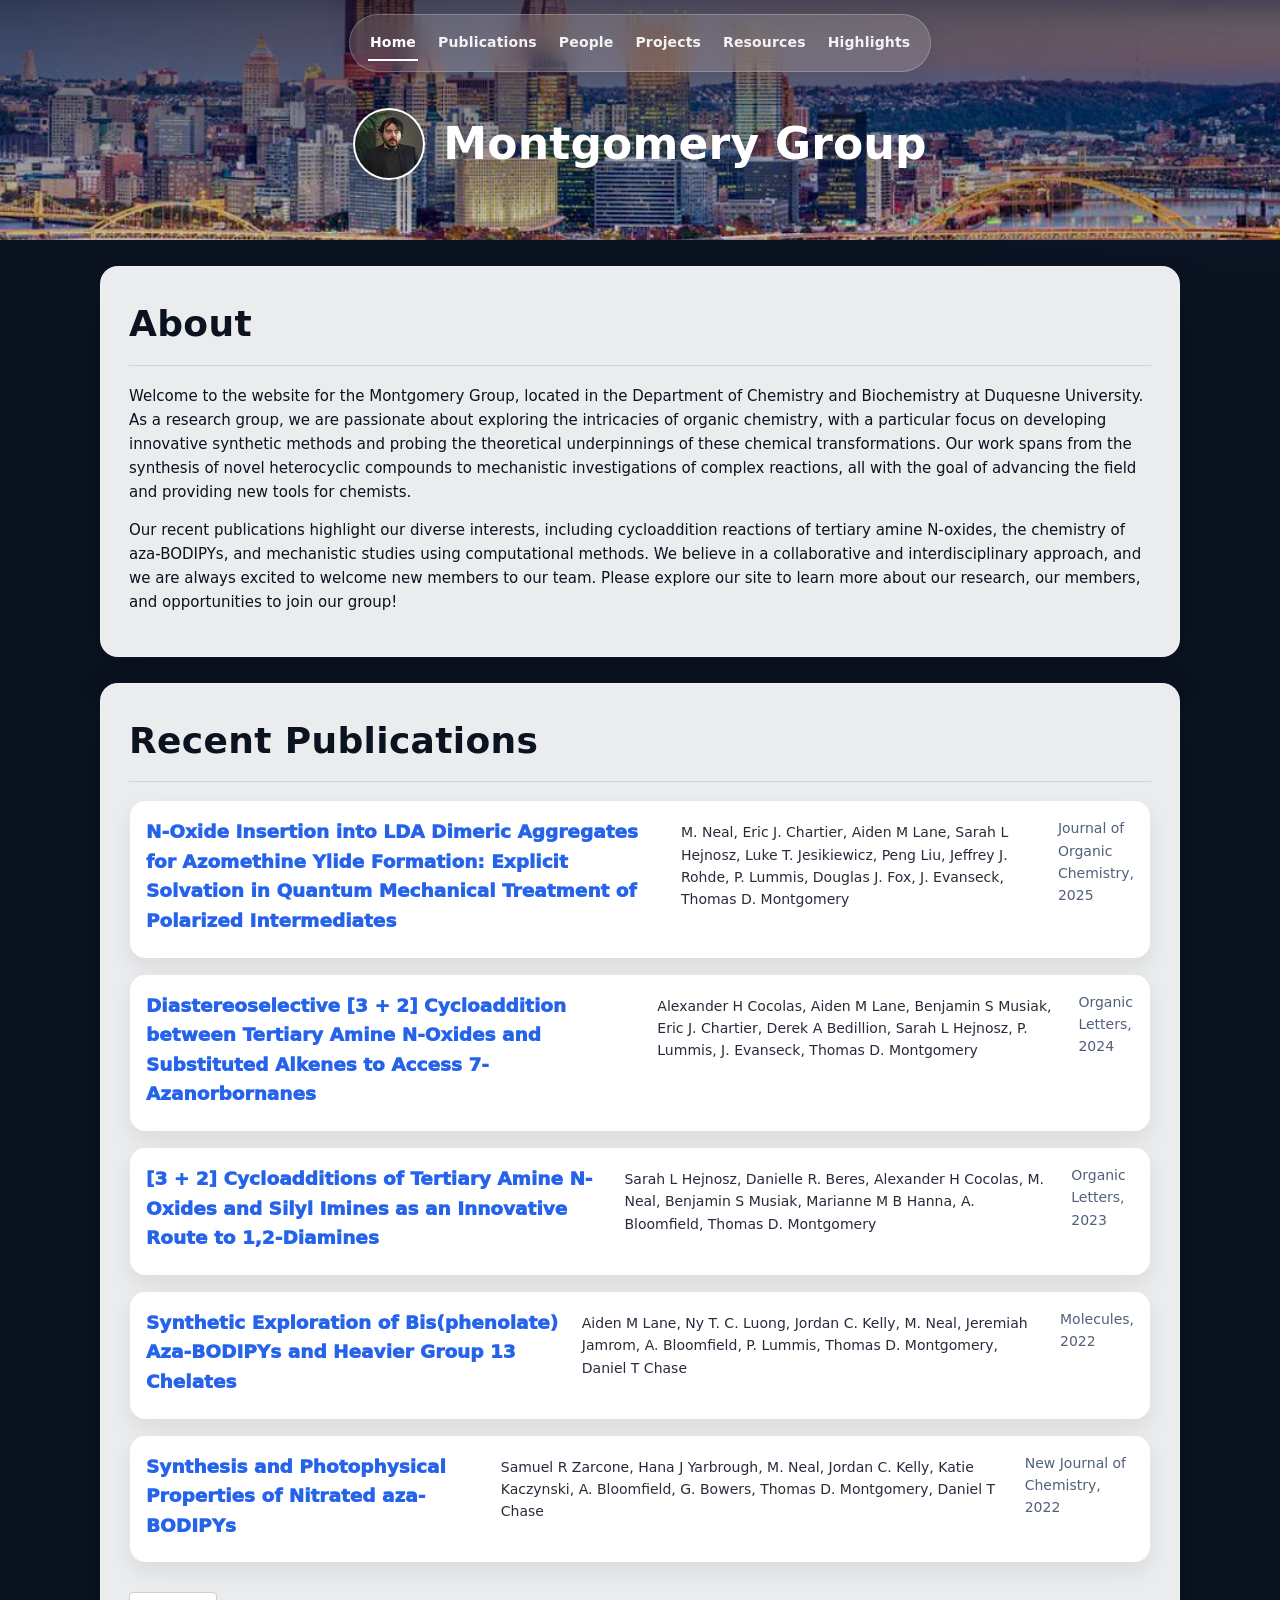
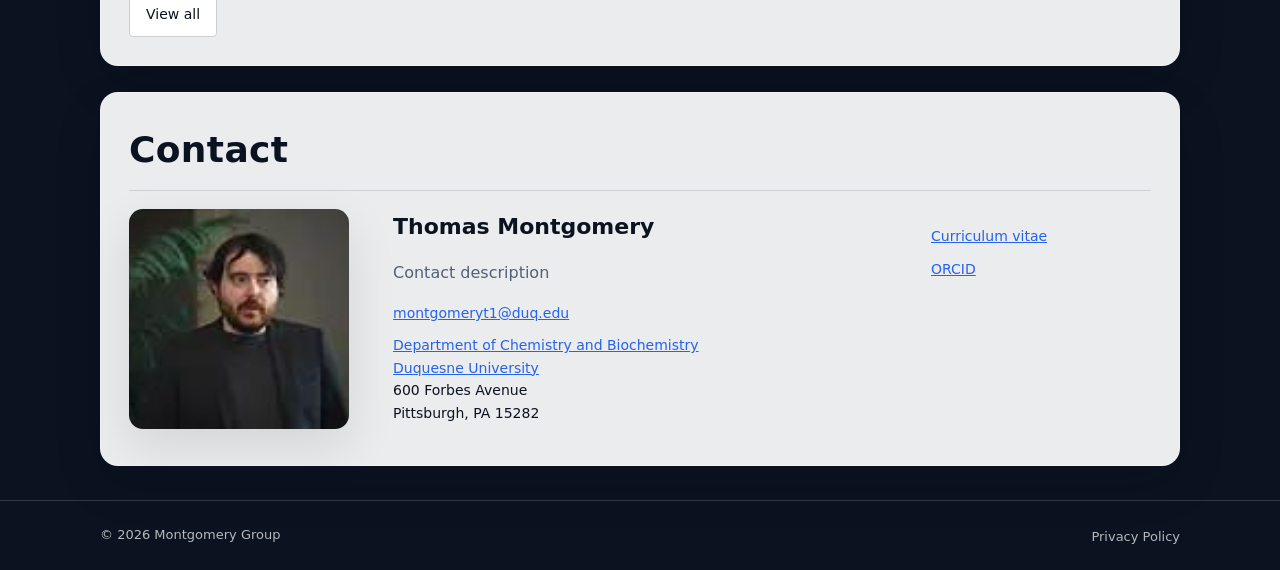
==== commit 3e60e18b: "Update index.html" ====
--- a/index.html
+++ b/index.html
@@ -9,7 +9,7 @@
   <meta name="description" content="Montgomery Group — Department of Chemistry and Biochemistry at Duquesne University." />
 
   <link rel="icon" type="image/x-icon" href="https://www.owlstown.com/favicon.ico" />
-  <link rel="stylesheet" href="assets/css/style-C.css" />
+  <link rel="stylesheet" href="assets/css/style-B.css" />
 </head>
 
 <body>
--- a/assets/css/style-B.css
+++ b/assets/css/style-B.css
@@ -0,0 +1,724 @@
+/* --- Base --- */
+:root{
+  --text:#212121;
+  --muted:#666;
+  --link:#0077cc;
+  --bg:#ffffff;
+  --line:#e6e6e6;
+  --shadow: 0 10px 25px rgba(0,0,0,.12);
+}
+
+*{ box-sizing:border-box; }
+html,body{ margin:0; padding:0; }
+body{
+  font-family: system-ui, -apple-system, Segoe UI, Roboto, Helvetica, Arial, "Apple Color Emoji","Segoe UI Emoji";
+  color: var(--text);
+  background: var(--bg);
+  line-height: 1.6;
+}
+
+a{ color: var(--link); }
+img{ max-width:100%; height:auto; }
+
+.container{
+  width: min(980px, calc(100% - 48px));
+  margin: 0 auto;
+}
+
+/* --- Hero --- */
+.hero{
+  position: relative;
+  height: 280px;
+  overflow: hidden;
+}
+
+.hero-bg{
+  position:absolute;
+  inset:0;
+  background-size: cover;
+  background-position: center;
+  transform: scale(1.02);
+}
+
+.hero-overlay{
+  position:absolute;
+  inset:0;
+  background: rgba(0,0,0,.25);
+}
+
+.hero-inner{
+  position:relative;
+  height:100%;
+  display:flex;
+  flex-direction:column;
+  justify-content:flex-start;
+}
+
+.nav{
+  display:flex;
+  gap: 18px;
+  padding: 18px 24px 0;
+  justify-content:center;
+}
+
+.nav-link{
+  color: rgba(255,255,255,.92);
+  text-decoration:none;
+  font-size: 14px;
+  padding: 6px 2px;
+  border-bottom: 2px solid transparent;
+}
+
+.nav-link:hover{
+  color:#fff;
+  border-bottom-color: rgba(255,255,255,.7);
+}
+
+.nav-link.active{
+  color:#fff;
+  border-bottom-color:#fff;
+}
+
+.hero-title-row{
+  flex:1;
+  display:flex;
+  align-items:center;
+  justify-content:center;
+  gap: 18px;
+  padding: 0 24px 24px;
+}
+
+.hero-avatar{
+  width: 72px;
+  height: 72px;
+  border-radius: 999px;
+  overflow:hidden;
+  box-shadow: var(--shadow);
+  border: 2px solid rgba(255,255,255,.65);
+  background: #fff;
+}
+
+.hero-avatar img{
+  width:100%;
+  height:100%;
+  object-fit:cover;
+  display:block;
+}
+
+.hero-title h1{
+  margin:0;
+  color:#fff;
+  font-size: 44px;
+  font-weight: 800;
+  letter-spacing: .2px;
+}
+
+/* --- Sections --- */
+.section{
+  padding: 34px 0;
+}
+
+.section-title{
+  margin: 0;
+  font-size: 36px;
+  font-weight: 800;
+}
+
+.divider{
+  height: 1px;
+  background: var(--line);
+  margin: 12px 0 18px;
+}
+
+.content p{
+  margin: 0 0 14px;
+  font-size: 15px;
+}
+
+.muted{ color: var(--muted); }
+
+/* --- Buttons --- */
+.btn{
+  display:inline-block;
+  margin-top: 14px;
+  padding: 10px 16px;
+  border: 1px solid #cfcfcf;
+  border-radius: 4px;
+  text-decoration:none;
+  color: var(--text);
+  background:#fff;
+  font-size: 14px;
+}
+
+.btn:hover{
+  border-color:#a9a9a9;
+}
+
+/* --- Publications --- */
+.pub-list{
+  display:flex;
+  flex-direction:column;
+  gap: 22px;
+}
+
+/* ✅ 新版：带缩略图的条目布局 */
+.pub-item{
+  display:flex;
+  gap: 22px;
+  align-items:flex-start;
+  padding: 18px 0;
+  border-bottom: 1px solid var(--line);
+}
+
+/* ✅ 缩略图更小：140px */
+.pub-thumb{
+  width: 140px;
+  flex: 0 0 140px;
+}
+
+.pub-thumb img{
+  width: 140px;
+  height: 90px;           /* 固定高度更整齐 */
+  object-fit: contain;    /* 不裁剪，完整显示 */
+  padding: 6px;
+  background: #fff;
+  border: 1px solid #e6e6e6;
+  border-radius: 8px;
+  display:block;
+  cursor: zoom-in;
+  transition: transform .15s ease, box-shadow .15s ease;
+}
+
+/* hover 轻微放大（不挤布局） */
+.pub-thumb img:hover{
+  transform: scale(1.05);
+  box-shadow: 0 10px 25px rgba(0,0,0,.12);
+}
+
+.pub-content{
+  flex: 1;
+  min-width: 0;
+}
+
+.pub-title{
+  margin:0 0 6px;
+  font-size: 20px;
+  font-weight: 800;
+}
+
+.pub-title a{
+  color: #0077cc;
+  text-decoration: none;
+}
+
+.pub-title a:hover{
+  text-decoration: underline;
+}
+
+.pub-authors{
+  margin: 4px 0 6px;
+  color: var(--text);
+  font-size: 14px;
+}
+
+.pub-venue{
+  margin: 0;
+  color: var(--muted);
+  font-size: 14px;
+}
+
+.pub-year-title{
+  margin-top: 32px;
+  margin-bottom: 10px;
+  font-size: 20px;
+  font-weight: 800;
+  border-left: 4px solid #0077cc;
+  padding-left: 10px;
+}
+
+/* ✅ Lightbox */
+.lightbox{
+  position: fixed;
+  inset: 0;
+  background: rgba(0,0,0,.72);
+  display: none;
+  align-items: center;
+  justify-content: center;
+  padding: 22px;
+  z-index: 9999;
+}
+
+.lightbox.is-open{ display:flex; }
+
+.lightbox-inner{
+  max-width: min(1100px, 96vw);
+  max-height: 90vh;
+  position: relative;
+}
+
+.lightbox-img{
+  max-width: 100%;
+  max-height: 90vh;
+  background: #fff;
+  border-radius: 10px;
+  display:block;
+}
+
+.lightbox-close{
+  position: absolute;
+  top: -12px;
+  right: -12px;
+  width: 36px;
+  height: 36px;
+  border: none;
+  border-radius: 999px;
+  background: #fff;
+  box-shadow: 0 10px 25px rgba(0,0,0,.25);
+  cursor: pointer;
+  font-size: 18px;
+  line-height: 36px;
+}
+
+/* --- People --- */
+.people-grid{
+  display: grid;
+  grid-template-columns: repeat(3, minmax(0, 1fr));
+  gap: 28px;
+}
+
+.person-card{
+  display: grid;
+  grid-template-columns: 180px 1fr;
+  gap: 16px;
+  align-items: start;
+}
+
+.person-photo{
+  display:block;
+}
+
+.person-photo img{
+  width: 160px;
+  height: 160px;
+  object-fit: cover;
+  border-radius: 0;
+  display:block;
+  box-shadow: 0 10px 25px rgba(0,0,0,.12);
+}
+
+.person-name{
+  display:inline-block;
+  font-weight: 700;
+  text-decoration: underline;
+  margin-bottom: 4px;
+}
+
+.person-role{
+  color: #666;
+  font-size: 14px;
+  margin-bottom: 10px;
+}
+
+.person-bio{
+  margin: 0;
+  color: #666;
+  font-size: 13px;
+  line-height: 1.6;
+}
+
+/* 详情页布局 */
+.person-detail{
+  display:grid;
+  grid-template-columns: 240px 1fr;
+  gap: 24px;
+  align-items:start;
+}
+
+.person-detail-photo img{
+  width:100%;
+  max-width: 240px;
+  height:auto;
+  display:block;
+  box-shadow: 0 10px 25px rgba(0,0,0,.12);
+}
+
+/* --- Publication detail page --- */
+.pub-detail-title{
+  font-size: 42px;
+  line-height: 1.15;
+  margin-bottom: 10px;
+}
+
+.pub-buttons{
+  display: flex;
+  gap: 10px;
+  flex-wrap: wrap;
+  margin: 18px 0 22px;
+}
+
+.btn.btn-sm{
+  padding: 6px 10px;
+  font-size: 14px;
+}
+
+.pub-subhead{
+  margin-top: 22px;
+  margin-bottom: 10px;
+}
+
+/* --- Contact --- */
+.contact-grid{
+  display:grid;
+  grid-template-columns: 240px 1fr 220px;
+  gap: 24px;
+  align-items:start;
+}
+
+.contact-photo img{
+  width: 220px;
+  height: 220px;
+  object-fit: cover;
+  box-shadow: var(--shadow);
+}
+
+.contact-name{
+  margin: 0 0 6px;
+  font-size: 22px;
+  font-weight: 800;
+}
+
+.contact-line{
+  margin: 10px 0;
+  font-size: 14px;
+}
+
+.contact-side{
+  padding-top: 6px;
+}
+
+.contact-link{
+  margin: 10px 0;
+  font-size: 14px;
+}
+
+/* --- Footer --- */
+.footer{
+  border-top: 1px solid var(--line);
+  padding: 22px 0;
+  margin-top: 34px;
+}
+
+.footer-row{
+  display:flex;
+  justify-content:space-between;
+  align-items:center;
+  gap: 18px;
+  flex-wrap: wrap;
+}
+
+.footer-copy{
+  color: var(--muted);
+  font-size: 13px;
+}
+
+.footer-links a{
+  color: var(--muted);
+  text-decoration:none;
+  font-size: 13px;
+}
+
+.footer-links a:hover{
+  text-decoration: underline;
+}
+
+/* --- Responsive --- */
+@media (max-width: 980px){
+  .people-grid{ grid-template-columns: 1fr; }
+  .person-card{ grid-template-columns: 160px 1fr; }
+  .contact-grid{ grid-template-columns: 200px 1fr; }
+  .contact-side{ grid-column: 1 / -1; }
+}
+
+@media (max-width: 760px){
+  .pub-item{ flex-direction: column; }
+  .pub-thumb{ width: 100%; flex: 0 0 auto; }
+  .pub-thumb img{ width: 100%; height: 160px; }
+}
+
+@media (max-width: 640px){
+  .hero{ height: 240px; }
+  .hero-title h1{ font-size: 34px; }
+  .section-title{ font-size: 30px; }
+  .container{ width: min(980px, calc(100% - 28px)); }
+}
+
+@media (max-width: 520px){
+  .person-card{ grid-template-columns: 1fr; }
+  .person-photo img{ width: 100%; height: auto; }
+  .person-detail{ grid-template-columns: 1fr; }
+  .contact-grid{ grid-template-columns: 1fr; }
+  .contact-photo img{ width: 100%; height: auto; }
+}
+
+/* --- Projects --- */
+.project-list{
+  display: flex;
+  flex-direction: column;
+  gap: 28px;
+  margin-top: 6px;
+}
+
+.project-item{
+  display: grid;
+  grid-template-columns: 230px 1fr;
+  gap: 18px;
+  align-items: start;
+}
+
+.project-img img{
+  width: 100%;
+  max-width: 230px;
+  height: auto;
+  display: block;
+  box-shadow: 0 10px 25px rgba(0,0,0,.12);
+  background: #f1f1f1;
+}
+
+.project-title{
+  margin: 0 0 8px;
+  font-size: 18px;
+  font-weight: 800;
+}
+
+.project-title a{
+  color: var(--link);
+  text-decoration: underline;
+}
+
+.project-desc{
+  margin: 0;
+  color: var(--muted);
+  font-size: 13px;
+  line-height: 1.7;
+}
+
+.share-row{
+  display:flex;
+  align-items:center;
+  gap: 10px;
+  margin-top: 26px;
+}
+
+.share-icon{
+  text-decoration: none;
+  color: var(--muted);
+  font-weight: 700;
+  padding: 2px 6px;
+  border-radius: 6px;
+}
+
+.share-icon:hover{
+  background: #f5f5f5;
+}
+
+@media (max-width: 900px){
+  .project-item{
+    grid-template-columns: 1fr;
+  }
+  .project-img img{
+    max-width: 360px;
+  }
+}
+
+/* ==========================================================
+   CSS-only Upgrade: Modern Research (clean + not all white)
+   Paste this at the END of style.css
+   ========================================================== */
+
+:root{
+  --bg: #0b1220;            /* page background tone (dark navy) */
+  --panel: rgba(255,255,255,.92);  /* content panel */
+  --text: #0b1220;
+  --muted: #526079;
+  --link: #2563eb;
+  --line: rgba(15,23,42,.10);
+  --accent: #2563eb;
+  --shadow: 0 18px 50px rgba(2,6,23,.10);
+  --shadow2: 0 10px 22px rgba(2,6,23,.07);
+  --radius: 18px;
+}
+
+/* Background: subtle research glow (not white, not flashy) */
+body{
+  background:
+    radial-gradient(900px 520px at 18% -10%, rgba(37,99,235,.20), transparent 60%),
+    radial-gradient(900px 520px at 90% 0%, rgba(99,102,241,.14), transparent 55%),
+    radial-gradient(800px 420px at 55% 110%, rgba(20,184,166,.10), transparent 55%),
+    #0b1220;
+  color: rgba(255,255,255,.92);
+}
+
+/* Keep content readable: make container panels */
+.section{
+  background: var(--panel);
+  border: 1px solid rgba(255,255,255,.35);
+  border-radius: var(--radius);
+  padding: 28px;
+  margin: 26px 0;
+  box-shadow: var(--shadow);
+  backdrop-filter: blur(8px);
+  color: var(--text);
+}
+
+.container{
+  width: min(1080px, calc(100% - 56px));
+}
+
+/* Titles more academic */
+.section-title{
+  font-weight: 900;
+  letter-spacing: .35px;
+}
+
+/* Divider subtle */
+.divider{
+  background: rgba(15,23,42,.12);
+}
+
+/* Hero: deeper overlay, cleaner look */
+.hero{
+  height: 240px;
+}
+.hero-bg{
+  transform: scale(1.04);
+  filter: saturate(1.05) contrast(1.02);
+}
+.hero-overlay{
+  background: linear-gradient(180deg, rgba(2,6,23,.68), rgba(2,6,23,.18));
+}
+
+/* Nav: glass pill + sticky (big visual upgrade) */
+.nav{
+  position: sticky;
+  top: 12px;
+  z-index: 1000;
+
+  background: rgba(255,255,255,.14);
+  border: 1px solid rgba(255,255,255,.22);
+  backdrop-filter: blur(12px);
+  border-radius: 999px;
+
+  padding: 10px 18px;
+  width: fit-content;
+  margin: 14px auto 0;
+
+  box-shadow: var(--shadow2);
+}
+
+.nav-link{
+  color: rgba(255,255,255,.92);
+  font-weight: 750;
+  letter-spacing: .15px;
+}
+.nav-link:hover{
+  color:#fff;
+  border-bottom-color: rgba(255,255,255,.70);
+}
+.nav-link.active{
+  color:#fff;
+  border-bottom-color:#fff;
+}
+
+/* Publications: card list (clean, not flashy) */
+.pub-item{
+  background: rgba(255,255,255,.96);
+  border: 1px solid rgba(15,23,42,.10);
+  border-radius: 16px;
+  padding: 16px;
+  margin: 0 0 16px;
+  box-shadow: var(--shadow2);
+  border-bottom: none; /* override old */
+}
+.pub-list{
+  gap: 0; /* because we use margin on pub-item */
+}
+.pub-title{
+  font-weight: 950;
+  font-size: 18.5px;
+}
+.pub-title a{
+  color: var(--link);
+  text-decoration: none;
+}
+.pub-title a:hover{
+  text-decoration: underline;
+  text-underline-offset: 3px;
+}
+.pub-authors{
+  color: rgba(2,6,23,.85);
+}
+.pub-venue{
+  color: var(--muted);
+}
+
+/* Year title looks like a section header */
+.pub-year-title{
+  font-weight: 900;
+  border-left-color: var(--accent);
+  color: rgba(2,6,23,.88);
+}
+
+/* Thumbnails: nicer frame */
+.pub-thumb{
+  width: 150px;
+  flex: 0 0 150px;
+}
+.pub-thumb img{
+  width: 150px;
+  height: 96px;
+  object-fit: contain;
+  padding: 8px;
+  background: #fff;
+  border: 1px solid rgba(15,23,42,.10);
+  border-radius: 12px;
+  box-shadow: 0 10px 25px rgba(2,6,23,.08);
+}
+
+/* People / Projects cards also feel unified */
+.person-photo img,
+.project-img img,
+.contact-photo img{
+  border-radius: 14px;
+}
+
+.project-item{
+  background: rgba(255,255,255,.96);
+  border: 1px solid rgba(15,23,42,.10);
+  border-radius: 16px;
+  padding: 16px;
+  box-shadow: var(--shadow2);
+}
+
+/* Footer looks cleaner on dark bg */
+.footer{
+  border-top: 1px solid rgba(255,255,255,.16);
+}
+.footer-copy, .footer-links a{
+  color: rgba(255,255,255,.70);
+}
+
+/* Lightbox: keep it strong */
+.lightbox{
+  background: rgba(0,0,0,.80);
+}
+
+/* Responsive */
+@media (max-width: 760px){
+  .container{ width: min(1080px, calc(100% - 28px)); }
+  .hero{ height: 220px; }
+  .section{ padding: 20px; border-radius: 16px; }
+
+  .pub-item{ flex-direction: column; }
+  .pub-thumb{ width: 100%; flex: 0 0 auto; }
+  .pub-thumb img{ width: 100%; height: 160px; }
+}
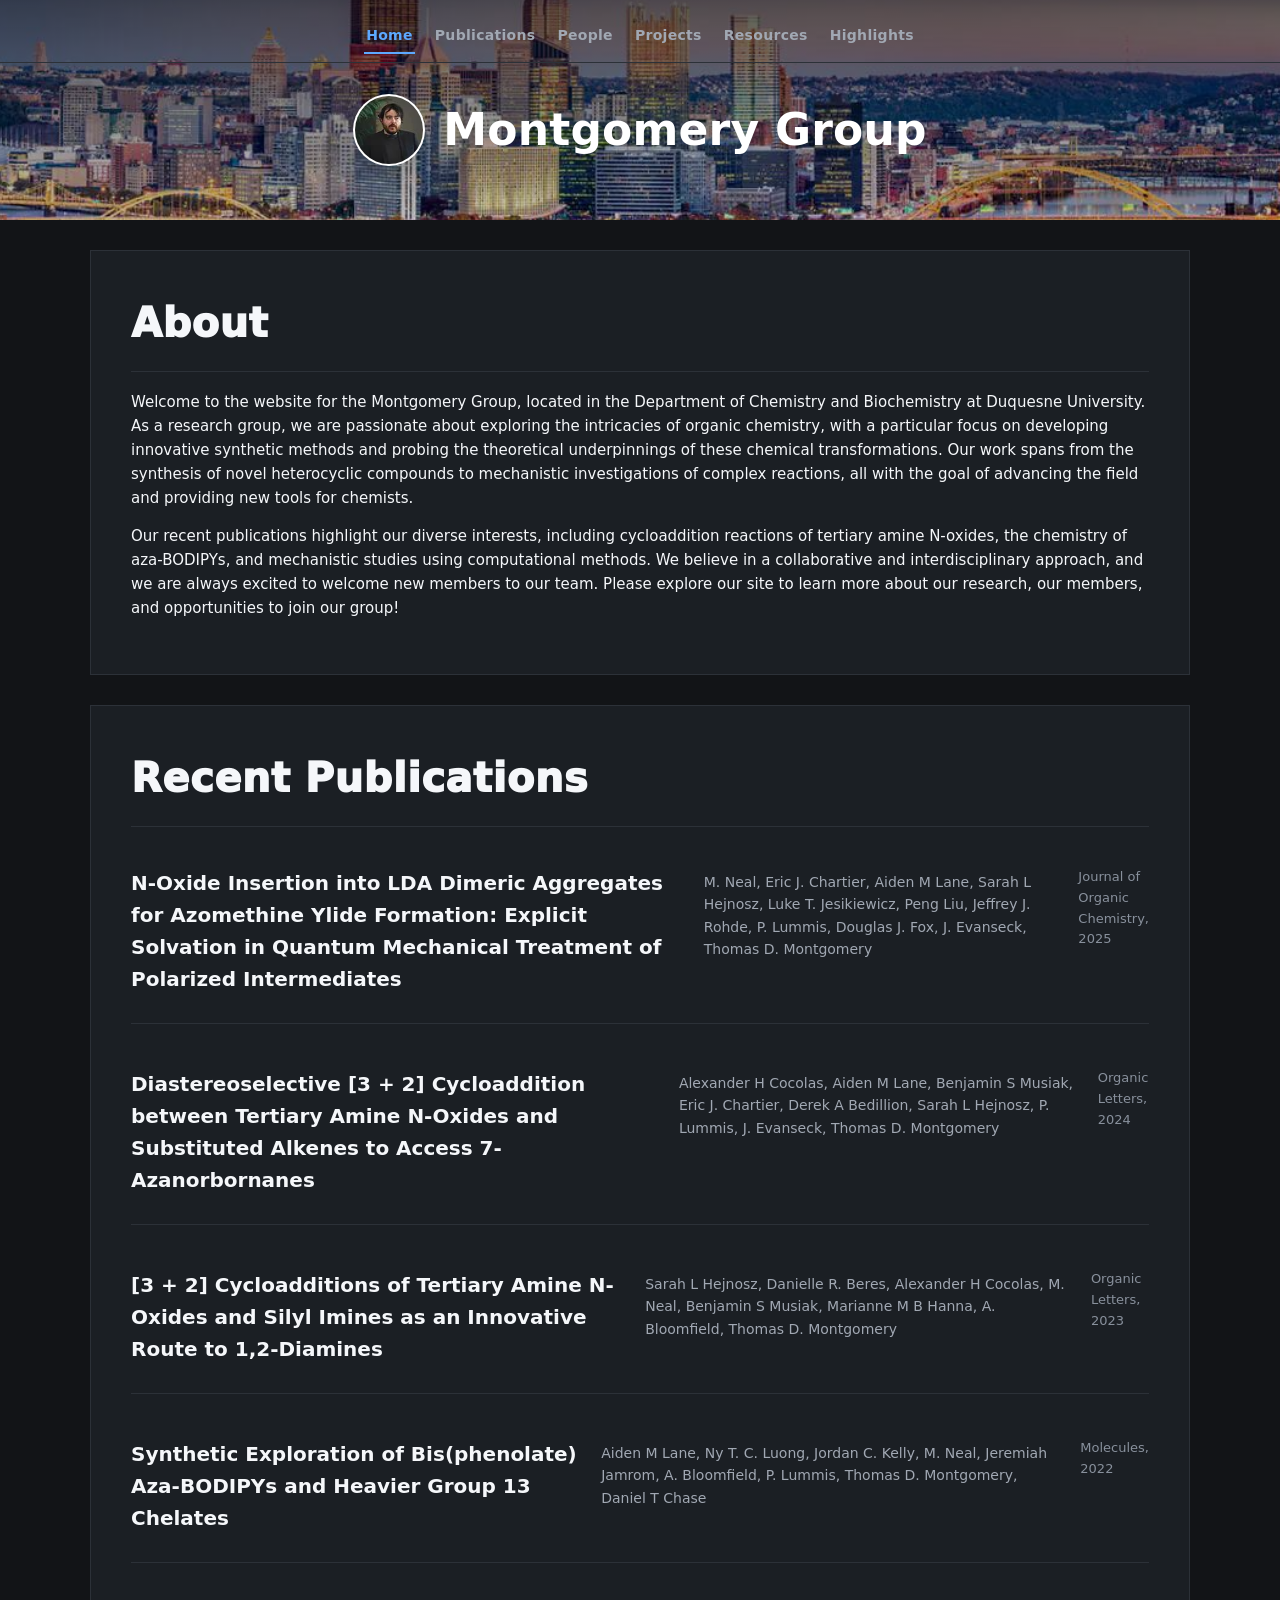
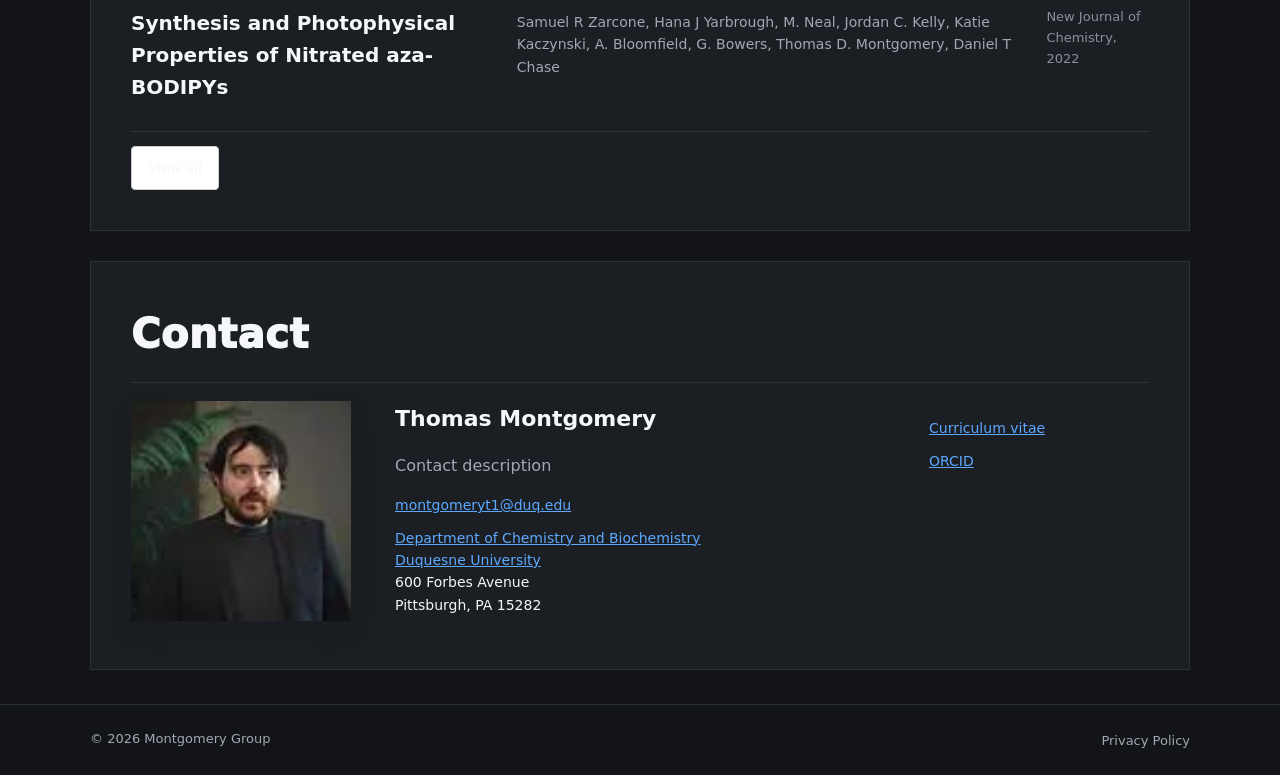
==== commit 21246c72: "Update index.html" ====
--- a/index.html
+++ b/index.html
@@ -9,7 +9,7 @@
   <meta name="description" content="Montgomery Group — Department of Chemistry and Biochemistry at Duquesne University." />
 
   <link rel="icon" type="image/x-icon" href="https://www.owlstown.com/favicon.ico" />
-  <link rel="stylesheet" href="assets/css/style-B.css" />
+  <link rel="stylesheet" href="assets/css/style-A.css" />
 </head>
 
 <body>
--- a/assets/css/style-A.css
+++ b/assets/css/style-A.css
@@ -0,0 +1,676 @@
+/* --- Base --- */
+:root{
+  --text:#212121;
+  --muted:#666;
+  --link:#0077cc;
+  --bg:#ffffff;
+  --line:#e6e6e6;
+  --shadow: 0 10px 25px rgba(0,0,0,.12);
+}
+
+*{ box-sizing:border-box; }
+html,body{ margin:0; padding:0; }
+body{
+  font-family: system-ui, -apple-system, Segoe UI, Roboto, Helvetica, Arial, "Apple Color Emoji","Segoe UI Emoji";
+  color: var(--text);
+  background: var(--bg);
+  line-height: 1.6;
+}
+
+a{ color: var(--link); }
+img{ max-width:100%; height:auto; }
+
+.container{
+  width: min(980px, calc(100% - 48px));
+  margin: 0 auto;
+}
+
+/* --- Hero --- */
+.hero{
+  position: relative;
+  height: 280px;
+  overflow: hidden;
+}
+
+.hero-bg{
+  position:absolute;
+  inset:0;
+  background-size: cover;
+  background-position: center;
+  transform: scale(1.02);
+}
+
+.hero-overlay{
+  position:absolute;
+  inset:0;
+  background: rgba(0,0,0,.25);
+}
+
+.hero-inner{
+  position:relative;
+  height:100%;
+  display:flex;
+  flex-direction:column;
+  justify-content:flex-start;
+}
+
+.nav{
+  display:flex;
+  gap: 18px;
+  padding: 18px 24px 0;
+  justify-content:center;
+}
+
+.nav-link{
+  color: rgba(255,255,255,.92);
+  text-decoration:none;
+  font-size: 14px;
+  padding: 6px 2px;
+  border-bottom: 2px solid transparent;
+}
+
+.nav-link:hover{
+  color:#fff;
+  border-bottom-color: rgba(255,255,255,.7);
+}
+
+.nav-link.active{
+  color:#fff;
+  border-bottom-color:#fff;
+}
+
+.hero-title-row{
+  flex:1;
+  display:flex;
+  align-items:center;
+  justify-content:center;
+  gap: 18px;
+  padding: 0 24px 24px;
+}
+
+.hero-avatar{
+  width: 72px;
+  height: 72px;
+  border-radius: 999px;
+  overflow:hidden;
+  box-shadow: var(--shadow);
+  border: 2px solid rgba(255,255,255,.65);
+  background: #fff;
+}
+
+.hero-avatar img{
+  width:100%;
+  height:100%;
+  object-fit:cover;
+  display:block;
+}
+
+.hero-title h1{
+  margin:0;
+  color:#fff;
+  font-size: 44px;
+  font-weight: 800;
+  letter-spacing: .2px;
+}
+
+/* --- Sections --- */
+.section{
+  padding: 34px 0;
+}
+
+.section-title{
+  margin: 0;
+  font-size: 36px;
+  font-weight: 800;
+}
+
+.divider{
+  height: 1px;
+  background: var(--line);
+  margin: 12px 0 18px;
+}
+
+.content p{
+  margin: 0 0 14px;
+  font-size: 15px;
+}
+
+.muted{ color: var(--muted); }
+
+/* --- Buttons --- */
+.btn{
+  display:inline-block;
+  margin-top: 14px;
+  padding: 10px 16px;
+  border: 1px solid #cfcfcf;
+  border-radius: 4px;
+  text-decoration:none;
+  color: var(--text);
+  background:#fff;
+  font-size: 14px;
+}
+
+.btn:hover{
+  border-color:#a9a9a9;
+}
+
+/* --- Publications --- */
+.pub-list{
+  display:flex;
+  flex-direction:column;
+  gap: 22px;
+}
+
+/* ✅ 新版：带缩略图的条目布局 */
+.pub-item{
+  display:flex;
+  gap: 22px;
+  align-items:flex-start;
+  padding: 18px 0;
+  border-bottom: 1px solid var(--line);
+}
+
+/* ✅ 缩略图更小：140px */
+.pub-thumb{
+  width: 140px;
+  flex: 0 0 140px;
+}
+
+.pub-thumb img{
+  width: 140px;
+  height: 90px;           /* 固定高度更整齐 */
+  object-fit: contain;    /* 不裁剪，完整显示 */
+  padding: 6px;
+  background: #fff;
+  border: 1px solid #e6e6e6;
+  border-radius: 8px;
+  display:block;
+  cursor: zoom-in;
+  transition: transform .15s ease, box-shadow .15s ease;
+}
+
+/* hover 轻微放大（不挤布局） */
+.pub-thumb img:hover{
+  transform: scale(1.05);
+  box-shadow: 0 10px 25px rgba(0,0,0,.12);
+}
+
+.pub-content{
+  flex: 1;
+  min-width: 0;
+}
+
+.pub-title{
+  margin:0 0 6px;
+  font-size: 20px;
+  font-weight: 800;
+}
+
+.pub-title a{
+  color: #0077cc;
+  text-decoration: none;
+}
+
+.pub-title a:hover{
+  text-decoration: underline;
+}
+
+.pub-authors{
+  margin: 4px 0 6px;
+  color: var(--text);
+  font-size: 14px;
+}
+
+.pub-venue{
+  margin: 0;
+  color: var(--muted);
+  font-size: 14px;
+}
+
+.pub-year-title{
+  margin-top: 32px;
+  margin-bottom: 10px;
+  font-size: 20px;
+  font-weight: 800;
+  border-left: 4px solid #0077cc;
+  padding-left: 10px;
+}
+
+/* ✅ Lightbox */
+.lightbox{
+  position: fixed;
+  inset: 0;
+  background: rgba(0,0,0,.72);
+  display: none;
+  align-items: center;
+  justify-content: center;
+  padding: 22px;
+  z-index: 9999;
+}
+
+.lightbox.is-open{ display:flex; }
+
+.lightbox-inner{
+  max-width: min(1100px, 96vw);
+  max-height: 90vh;
+  position: relative;
+}
+
+.lightbox-img{
+  max-width: 100%;
+  max-height: 90vh;
+  background: #fff;
+  border-radius: 10px;
+  display:block;
+}
+
+.lightbox-close{
+  position: absolute;
+  top: -12px;
+  right: -12px;
+  width: 36px;
+  height: 36px;
+  border: none;
+  border-radius: 999px;
+  background: #fff;
+  box-shadow: 0 10px 25px rgba(0,0,0,.25);
+  cursor: pointer;
+  font-size: 18px;
+  line-height: 36px;
+}
+
+/* --- People --- */
+.people-grid{
+  display: grid;
+  grid-template-columns: repeat(3, minmax(0, 1fr));
+  gap: 28px;
+}
+
+.person-card{
+  display: grid;
+  grid-template-columns: 180px 1fr;
+  gap: 16px;
+  align-items: start;
+}
+
+.person-photo{
+  display:block;
+}
+
+.person-photo img{
+  width: 160px;
+  height: 160px;
+  object-fit: cover;
+  border-radius: 0;
+  display:block;
+  box-shadow: 0 10px 25px rgba(0,0,0,.12);
+}
+
+.person-name{
+  display:inline-block;
+  font-weight: 700;
+  text-decoration: underline;
+  margin-bottom: 4px;
+}
+
+.person-role{
+  color: #666;
+  font-size: 14px;
+  margin-bottom: 10px;
+}
+
+.person-bio{
+  margin: 0;
+  color: #666;
+  font-size: 13px;
+  line-height: 1.6;
+}
+
+/* 详情页布局 */
+.person-detail{
+  display:grid;
+  grid-template-columns: 240px 1fr;
+  gap: 24px;
+  align-items:start;
+}
+
+.person-detail-photo img{
+  width:100%;
+  max-width: 240px;
+  height:auto;
+  display:block;
+  box-shadow: 0 10px 25px rgba(0,0,0,.12);
+}
+
+/* --- Publication detail page --- */
+.pub-detail-title{
+  font-size: 42px;
+  line-height: 1.15;
+  margin-bottom: 10px;
+}
+
+.pub-buttons{
+  display: flex;
+  gap: 10px;
+  flex-wrap: wrap;
+  margin: 18px 0 22px;
+}
+
+.btn.btn-sm{
+  padding: 6px 10px;
+  font-size: 14px;
+}
+
+.pub-subhead{
+  margin-top: 22px;
+  margin-bottom: 10px;
+}
+
+/* --- Contact --- */
+.contact-grid{
+  display:grid;
+  grid-template-columns: 240px 1fr 220px;
+  gap: 24px;
+  align-items:start;
+}
+
+.contact-photo img{
+  width: 220px;
+  height: 220px;
+  object-fit: cover;
+  box-shadow: var(--shadow);
+}
+
+.contact-name{
+  margin: 0 0 6px;
+  font-size: 22px;
+  font-weight: 800;
+}
+
+.contact-line{
+  margin: 10px 0;
+  font-size: 14px;
+}
+
+.contact-side{
+  padding-top: 6px;
+}
+
+.contact-link{
+  margin: 10px 0;
+  font-size: 14px;
+}
+
+/* --- Footer --- */
+.footer{
+  border-top: 1px solid var(--line);
+  padding: 22px 0;
+  margin-top: 34px;
+}
+
+.footer-row{
+  display:flex;
+  justify-content:space-between;
+  align-items:center;
+  gap: 18px;
+  flex-wrap: wrap;
+}
+
+.footer-copy{
+  color: var(--muted);
+  font-size: 13px;
+}
+
+.footer-links a{
+  color: var(--muted);
+  text-decoration:none;
+  font-size: 13px;
+}
+
+.footer-links a:hover{
+  text-decoration: underline;
+}
+
+/* --- Responsive --- */
+@media (max-width: 980px){
+  .people-grid{ grid-template-columns: 1fr; }
+  .person-card{ grid-template-columns: 160px 1fr; }
+  .contact-grid{ grid-template-columns: 200px 1fr; }
+  .contact-side{ grid-column: 1 / -1; }
+}
+
+@media (max-width: 760px){
+  .pub-item{ flex-direction: column; }
+  .pub-thumb{ width: 100%; flex: 0 0 auto; }
+  .pub-thumb img{ width: 100%; height: 160px; }
+}
+
+@media (max-width: 640px){
+  .hero{ height: 240px; }
+  .hero-title h1{ font-size: 34px; }
+  .section-title{ font-size: 30px; }
+  .container{ width: min(980px, calc(100% - 28px)); }
+}
+
+@media (max-width: 520px){
+  .person-card{ grid-template-columns: 1fr; }
+  .person-photo img{ width: 100%; height: auto; }
+  .person-detail{ grid-template-columns: 1fr; }
+  .contact-grid{ grid-template-columns: 1fr; }
+  .contact-photo img{ width: 100%; height: auto; }
+}
+
+/* --- Projects --- */
+.project-list{
+  display: flex;
+  flex-direction: column;
+  gap: 28px;
+  margin-top: 6px;
+}
+
+.project-item{
+  display: grid;
+  grid-template-columns: 230px 1fr;
+  gap: 18px;
+  align-items: start;
+}
+
+.project-img img{
+  width: 100%;
+  max-width: 230px;
+  height: auto;
+  display: block;
+  box-shadow: 0 10px 25px rgba(0,0,0,.12);
+  background: #f1f1f1;
+}
+
+.project-title{
+  margin: 0 0 8px;
+  font-size: 18px;
+  font-weight: 800;
+}
+
+.project-title a{
+  color: var(--link);
+  text-decoration: underline;
+}
+
+.project-desc{
+  margin: 0;
+  color: var(--muted);
+  font-size: 13px;
+  line-height: 1.7;
+}
+
+.share-row{
+  display:flex;
+  align-items:center;
+  gap: 10px;
+  margin-top: 26px;
+}
+
+.share-icon{
+  text-decoration: none;
+  color: var(--muted);
+  font-weight: 700;
+  padding: 2px 6px;
+  border-radius: 6px;
+}
+
+.share-icon:hover{
+  background: #f5f5f5;
+}
+
+@media (max-width: 900px){
+  .project-item{
+    grid-template-columns: 1fr;
+  }
+  .project-img img{
+    max-width: 360px;
+  }
+}
+/* ==========================================================
+   THEME: Editorial Dark Research
+   Structured + Typographic + Minimal
+   ========================================================== */
+
+:root{
+  --bg:#121417;
+  --panel:#1b1f24;
+  --panel2:#20252b;
+  --text:#f5f7fa;
+  --muted:#a1a8b3;
+  --link:#5da9ff;
+  --line:#2c3138;
+  --accent:#5da9ff;
+}
+
+/* Page background */
+body{
+  background: var(--bg);
+  color: var(--text);
+}
+
+/* Container slightly wider */
+.container{
+  width: min(1100px, calc(100% - 60px));
+}
+
+/* Hero simplified */
+.hero{
+  height: 220px;
+}
+.hero-overlay{
+  background: linear-gradient(180deg, rgba(0,0,0,.65), rgba(0,0,0,.20));
+}
+
+/* Navigation becomes strong & clean */
+.nav{
+  border-bottom: 1px solid var(--line);
+  padding-bottom: 8px;
+}
+
+.nav-link{
+  color: var(--muted);
+  font-weight: 700;
+  letter-spacing: .3px;
+}
+
+.nav-link:hover{
+  color: var(--text);
+}
+
+.nav-link.active{
+  color: var(--accent);
+  border-bottom-color: var(--accent);
+}
+
+/* Section blocks */
+.section{
+  background: var(--panel);
+  border: 1px solid var(--line);
+  padding: 40px;
+  margin: 30px 0;
+}
+
+/* Titles become bold editorial */
+.section-title{
+  font-size: 40px;
+  font-weight: 950;
+  letter-spacing: .5px;
+  margin-bottom: 16px;
+}
+
+/* Divider subtle */
+.divider{
+  background: var(--line);
+}
+
+/* Publications feel like journal entries */
+.pub-item{
+  border-bottom: 1px solid var(--line);
+  padding: 22px 0;
+  background: transparent;
+}
+
+.pub-title{
+  font-size: 20px;
+  font-weight: 900;
+}
+
+.pub-title a{
+  color: var(--text);
+  text-decoration: none;
+}
+
+.pub-title a:hover{
+  color: var(--accent);
+}
+
+.pub-authors{
+  color: var(--muted);
+  font-size: 14px;
+}
+
+.pub-venue{
+  color: #88909c;
+  font-size: 13px;
+}
+
+/* Year label more typographic */
+.pub-year-title{
+  font-size: 22px;
+  font-weight: 900;
+  margin-top: 36px;
+  margin-bottom: 18px;
+  border-left: 4px solid var(--accent);
+  padding-left: 12px;
+}
+
+/* Thumbnails minimal frame */
+.pub-thumb img{
+  background: var(--panel2);
+  border: 1px solid var(--line);
+  border-radius: 8px;
+}
+
+/* Footer */
+.footer{
+  border-top: 1px solid var(--line);
+}
+
+.footer-copy,
+.footer-links a{
+  color: var(--muted);
+}
+
+/* Mobile */
+@media (max-width: 760px){
+  .section{
+    padding: 24px;
+  }
+
+  .section-title{
+    font-size: 30px;
+  }
+}
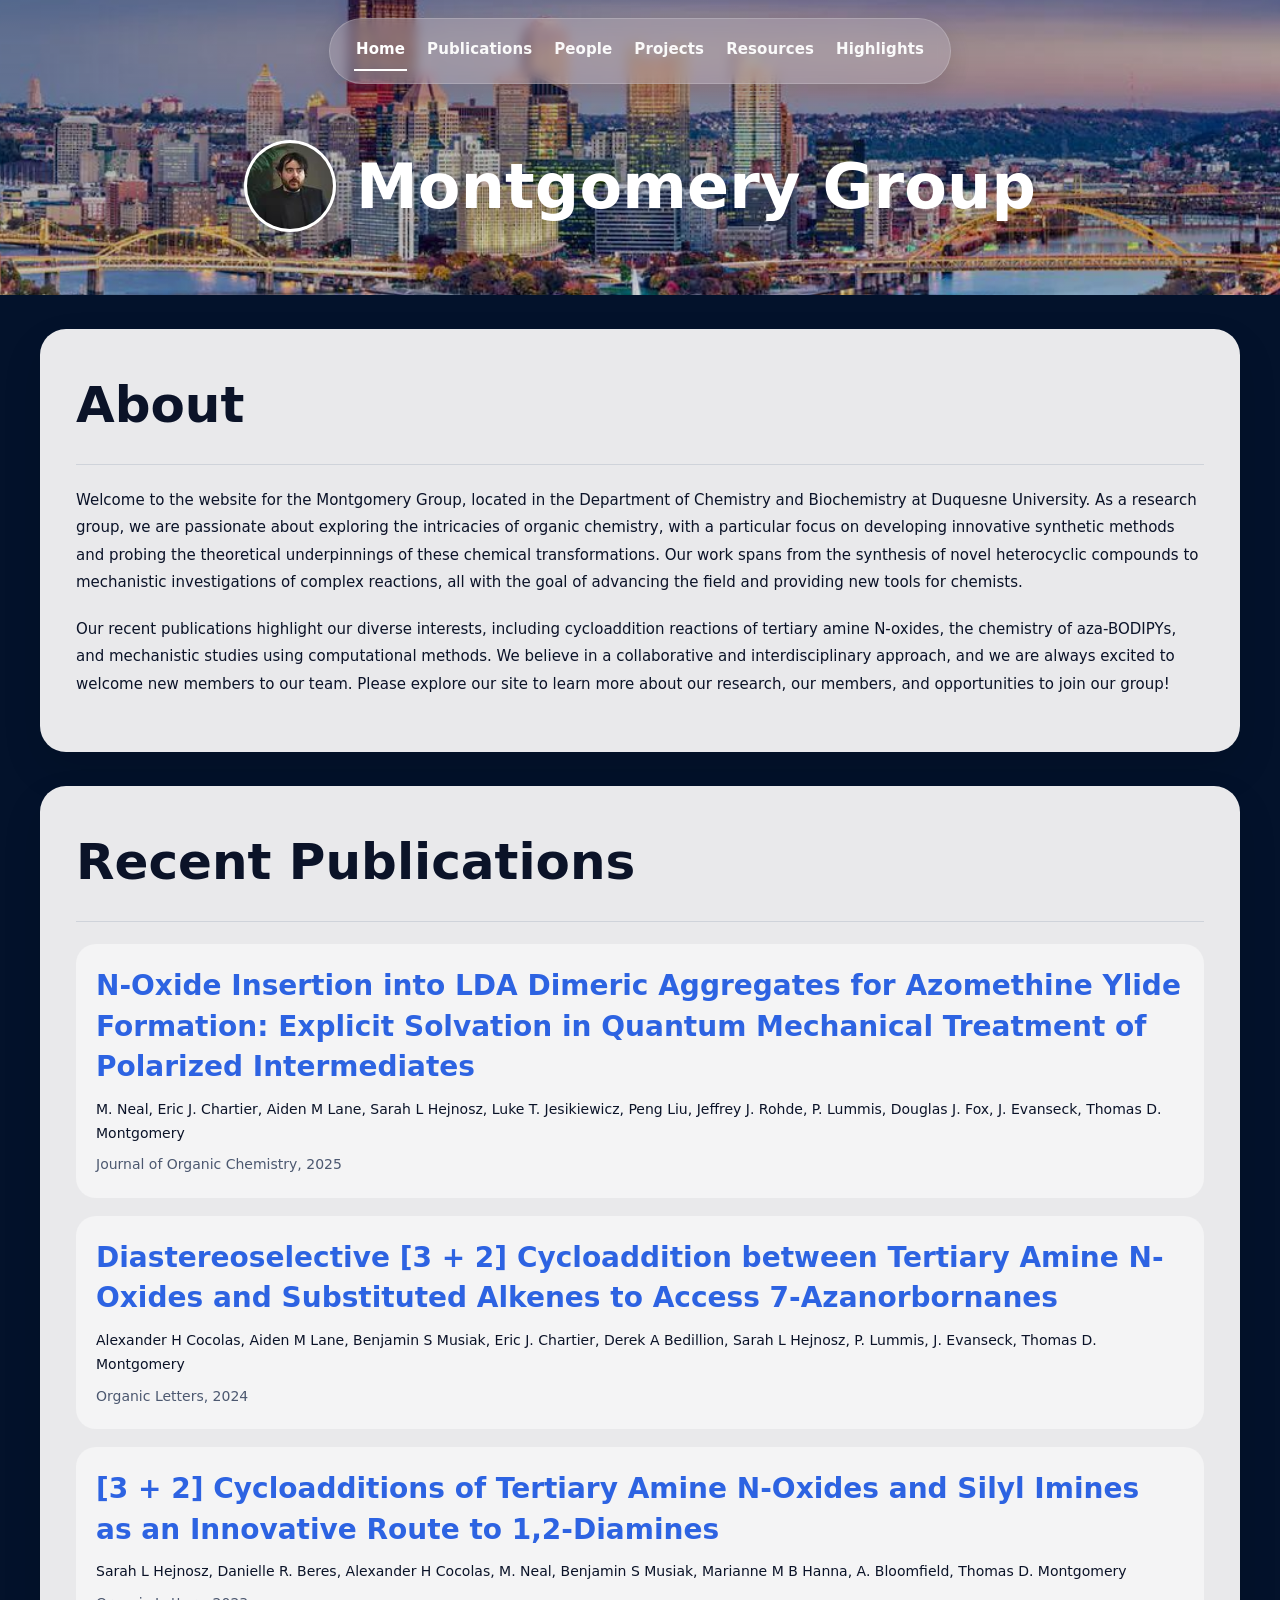
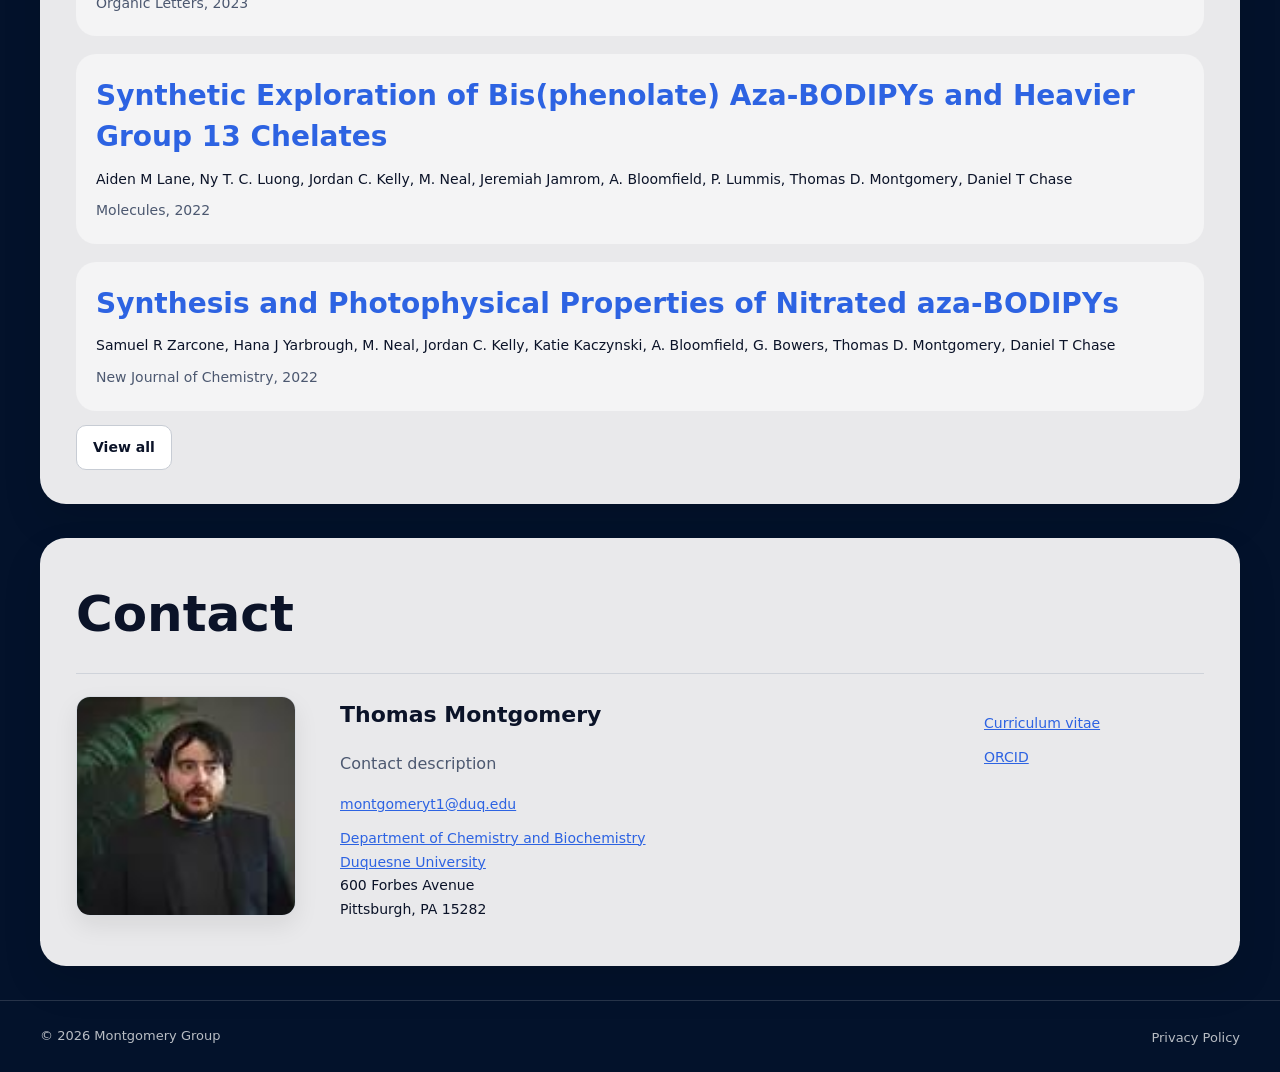
==== commit 3e3f85b9: "Update index.html" ====
--- a/index.html
+++ b/index.html
@@ -9,7 +9,7 @@
   <meta name="description" content="Montgomery Group — Department of Chemistry and Biochemistry at Duquesne University." />
 
   <link rel="icon" type="image/x-icon" href="https://www.owlstown.com/favicon.ico" />
-  <link rel="stylesheet" href="assets/css/style-A.css" />
+  <link rel="stylesheet" href="assets/css/style.css" />
 </head>
 
 <body>
@@ -170,4 +170,3 @@
 
 </body>
 </html>
-
--- a/assets/css/style.css
+++ b/assets/css/style.css
@@ -0,0 +1,692 @@
+/* ==========================================================
+   Montgomery Group - Unified Style
+   style-A inspired theme
+   dark edges + light content panels + clean academic layout
+   ========================================================== */
+
+:root{
+  --bg:#03122b;
+  --panel:#e9e9eb;
+  --panel-2:#f4f4f5;
+  --text:#0b1328;
+  --muted:#4c5870;
+  --link:#2d63e2;
+  --line:#cfd3da;
+  --accent:#4d7dff;
+  --shadow: 0 18px 40px rgba(0,0,0,.10);
+  --shadow-soft: 0 10px 24px rgba(0,0,0,.08);
+  --radius:26px;
+}
+
+*{ box-sizing:border-box; }
+html,body{ margin:0; padding:0; }
+
+body{
+  font-family: system-ui, -apple-system, Segoe UI, Roboto, Helvetica, Arial, "Apple Color Emoji","Segoe UI Emoji";
+  color: var(--text);
+  background: var(--bg);
+  line-height: 1.7;
+}
+
+a{ color: var(--link); }
+img{ max-width:100%; height:auto; display:block; }
+
+.container{
+  width: min(1200px, calc(100% - 64px));
+  margin: 0 auto;
+}
+
+/* =========================
+   Hero
+   ========================= */
+.hero{
+  position: relative;
+  height: 295px;
+  overflow: hidden;
+}
+
+.hero-bg{
+  position:absolute;
+  inset:0;
+  background-size: cover;
+  background-position: center;
+  transform: scale(1.03);
+}
+
+.hero-overlay{
+  position:absolute;
+  inset:0;
+  background: linear-gradient(180deg, rgba(0,0,0,.36), rgba(0,0,0,.18));
+}
+
+.hero-inner{
+  position:relative;
+  height:100%;
+  display:flex;
+  flex-direction:column;
+  justify-content:flex-start;
+}
+
+.nav{
+  display:flex;
+  gap: 18px;
+  width: fit-content;
+  margin: 18px auto 0;
+  padding: 12px 24px;
+  justify-content:center;
+  border-radius: 999px;
+  background: rgba(180,170,185,.45);
+  border: 1px solid rgba(255,255,255,.18);
+  backdrop-filter: blur(6px);
+  box-shadow: 0 8px 22px rgba(0,0,0,.12);
+}
+
+.nav-link{
+  color: rgba(255,255,255,.95);
+  text-decoration:none;
+  font-size: 15px;
+  font-weight: 800;
+  letter-spacing: .1px;
+  padding: 6px 2px;
+  border-bottom: 2px solid transparent;
+}
+
+.nav-link:hover{
+  color:#fff;
+  border-bottom-color: rgba(255,255,255,.72);
+}
+
+.nav-link.active{
+  color:#fff;
+  border-bottom-color:#fff;
+}
+
+.hero-title-row{
+  flex:1;
+  display:flex;
+  align-items:center;
+  justify-content:center;
+  gap: 20px;
+  padding: 18px 24px 24px;
+}
+
+.hero-avatar{
+  width: 92px;
+  height: 92px;
+  border-radius: 999px;
+  overflow:hidden;
+  box-shadow: var(--shadow);
+  border: 3px solid rgba(255,255,255,.78);
+  background: #fff;
+}
+
+.hero-avatar img{
+  width:100%;
+  height:100%;
+  object-fit:cover;
+}
+
+.hero-title h1{
+  margin:0;
+  color:#fff;
+  font-size: 62px;
+  font-weight: 900;
+  letter-spacing: .2px;
+}
+
+/* =========================
+   Sections
+   ========================= */
+.section{
+  background: var(--panel);
+  border-radius: var(--radius);
+  padding: 34px 36px;
+  margin: 34px 0;
+  box-shadow: var(--shadow);
+}
+
+.section-title{
+  margin: 0 0 6px 0;
+  font-size: 50px;
+  font-weight: 900;
+  color: var(--text);
+}
+
+.divider{
+  height: 1px;
+  background: var(--line);
+  margin: 16px 0 22px;
+}
+
+.content p{
+  margin: 0 0 20px;
+  font-size: 15px;
+  line-height: 1.82;
+  color: var(--text);
+}
+
+.muted{ color: var(--muted); }
+
+/* =========================
+   Buttons
+   ========================= */
+.btn{
+  display:inline-block;
+  margin-top: 14px;
+  padding: 10px 16px;
+  border: 1px solid #c7ccd4;
+  border-radius: 10px;
+  text-decoration:none;
+  color: var(--text);
+  background:#fff;
+  font-size: 14px;
+  font-weight: 600;
+}
+
+.btn:hover{
+  border-color:#98a2b3;
+}
+
+/* =========================
+   Publications (general / publications page)
+   ========================= */
+.pub-list{
+  display:flex;
+  flex-direction:column;
+  gap: 18px;
+}
+
+.pub-item{
+  display:flex;
+  gap: 22px;
+  align-items:flex-start;
+  padding: 18px 20px;
+  background: var(--panel-2);
+  border-radius: 18px;
+}
+
+.pub-thumb{
+  width: 150px;
+  flex: 0 0 150px;
+}
+
+.pub-thumb img{
+  width: 150px;
+  height: 96px;
+  object-fit: contain;
+  padding: 8px;
+  background: #fff;
+  border: 1px solid #d6dae2;
+  border-radius: 12px;
+  cursor: zoom-in;
+  box-shadow: 0 10px 25px rgba(2,6,23,.08);
+}
+
+.pub-thumb img:hover{
+  transform: scale(1.03);
+  transition: transform .15s ease;
+}
+
+.pub-content{
+  flex: 1;
+  min-width: 0;
+}
+
+.pub-title{
+  margin:0 0 6px;
+  font-size: 22px;
+  font-weight: 900;
+  line-height: 1.45;
+}
+
+.pub-title a{
+  color: var(--link);
+  text-decoration: none;
+}
+
+.pub-title a:hover{
+  text-decoration: underline;
+  text-underline-offset: 3px;
+}
+
+.pub-authors{
+  margin: 4px 0 6px;
+  color: var(--text);
+  font-size: 14px;
+  line-height: 1.6;
+}
+
+.pub-venue{
+  margin: 0;
+  color: var(--muted);
+  font-size: 14px;
+  line-height: 1.6;
+}
+
+.pub-year-title{
+  margin-top: 30px;
+  margin-bottom: 12px;
+  font-size: 22px;
+  font-weight: 900;
+  border-left: 4px solid var(--accent);
+  padding-left: 12px;
+  color: var(--text);
+}
+
+/* =========================
+   Homepage recent publications
+   Fix weird layout on index page only
+   ========================= */
+#recent-publications .pub-list{
+  gap: 18px;
+}
+
+#recent-publications .pub-item{
+  display:block;
+  background: var(--panel-2);
+  border-radius: 20px;
+  padding: 22px 20px;
+  box-shadow: none;
+}
+
+#recent-publications .pub-title{
+  font-size: 28px;
+  margin-bottom: 10px;
+}
+
+#recent-publications .pub-authors{
+  font-size: 14px;
+  line-height: 1.7;
+  margin-bottom: 8px;
+}
+
+#recent-publications .pub-venue{
+  font-size: 14px;
+}
+
+/* =========================
+   People
+   ========================= */
+.people-grid{
+  display: grid;
+  grid-template-columns: repeat(3, minmax(0, 1fr));
+  gap: 28px;
+}
+
+.person-card{
+  display: grid;
+  grid-template-columns: 180px 1fr;
+  gap: 16px;
+  align-items: start;
+}
+
+.person-photo{
+  display:block;
+}
+
+.person-photo img{
+  width: 160px;
+  height: 160px;
+  object-fit: cover;
+  border-radius: 14px;
+  box-shadow: var(--shadow-soft);
+  border: 1px solid #d7dbe2;
+  background: #fff;
+}
+
+.person-name{
+  display:inline-block;
+  font-weight: 700;
+  text-decoration: underline;
+  margin-bottom: 4px;
+}
+
+.person-role{
+  color: var(--muted);
+  font-size: 14px;
+  margin-bottom: 10px;
+}
+
+.person-bio{
+  margin: 0;
+  color: var(--muted);
+  font-size: 13px;
+  line-height: 1.7;
+}
+
+.person-detail{
+  display:grid;
+  grid-template-columns: 240px 1fr;
+  gap: 24px;
+  align-items:start;
+}
+
+.person-detail-photo img{
+  width:100%;
+  max-width: 240px;
+  height:auto;
+  border-radius: 14px;
+  box-shadow: var(--shadow-soft);
+  border: 1px solid #d7dbe2;
+  background: #fff;
+}
+
+/* =========================
+   Publication detail page
+   ========================= */
+.pub-detail-title{
+  font-size: 46px;
+  line-height: 1.18;
+  margin-bottom: 10px;
+}
+
+.pub-buttons{
+  display: flex;
+  gap: 10px;
+  flex-wrap: wrap;
+  margin: 18px 0 22px;
+}
+
+.btn.btn-sm{
+  padding: 6px 10px;
+  font-size: 14px;
+}
+
+.pub-subhead{
+  margin-top: 22px;
+  margin-bottom: 10px;
+}
+
+/* =========================
+   Contact
+   ========================= */
+.contact-grid{
+  display:grid;
+  grid-template-columns: 240px 1fr 220px;
+  gap: 24px;
+  align-items:start;
+}
+
+.contact-photo img{
+  width: 220px;
+  height: 220px;
+  object-fit: cover;
+  border-radius: 14px;
+  box-shadow: var(--shadow-soft);
+  border: 1px solid #d7dbe2;
+  background: #fff;
+}
+
+.contact-name{
+  margin: 0 0 6px;
+  font-size: 22px;
+  font-weight: 800;
+}
+
+.contact-line{
+  margin: 10px 0;
+  font-size: 14px;
+}
+
+.contact-side{
+  padding-top: 6px;
+}
+
+.contact-link{
+  margin: 10px 0;
+  font-size: 14px;
+}
+
+/* =========================
+   Projects
+   ========================= */
+.project-list{
+  display: flex;
+  flex-direction: column;
+  gap: 28px;
+  margin-top: 6px;
+}
+
+.project-item{
+  display: grid;
+  grid-template-columns: 230px 1fr;
+  gap: 18px;
+  align-items: start;
+  background: var(--panel-2);
+  border-radius: 18px;
+  padding: 18px;
+}
+
+.project-img img{
+  width: 100%;
+  max-width: 230px;
+  height: auto;
+  border-radius: 14px;
+  box-shadow: var(--shadow-soft);
+  border: 1px solid #d7dbe2;
+  background: #fff;
+}
+
+.project-title{
+  margin: 0 0 8px;
+  font-size: 18px;
+  font-weight: 800;
+}
+
+.project-title a{
+  color: var(--link);
+  text-decoration: underline;
+}
+
+.project-desc{
+  margin: 0;
+  color: var(--muted);
+  font-size: 13px;
+  line-height: 1.75;
+}
+
+.share-row{
+  display:flex;
+  align-items:center;
+  gap: 10px;
+  margin-top: 26px;
+}
+
+.share-icon{
+  text-decoration: none;
+  color: var(--muted);
+  font-weight: 700;
+  padding: 2px 6px;
+  border-radius: 6px;
+}
+
+.share-icon:hover{
+  background: #f5f5f5;
+}
+
+/* =========================
+   Lightbox
+   ========================= */
+.lightbox{
+  position: fixed;
+  inset: 0;
+  background: rgba(0,0,0,.80);
+  display: none;
+  align-items: center;
+  justify-content: center;
+  padding: 22px;
+  z-index: 9999;
+}
+
+.lightbox.is-open{ display:flex; }
+
+.lightbox-inner{
+  max-width: min(1100px, 96vw);
+  max-height: 90vh;
+  position: relative;
+}
+
+.lightbox-img{
+  max-width: 100%;
+  max-height: 90vh;
+  background: #fff;
+  border-radius: 10px;
+}
+
+.lightbox-close{
+  position: absolute;
+  top: -12px;
+  right: -12px;
+  width: 36px;
+  height: 36px;
+  border: none;
+  border-radius: 999px;
+  background: #fff;
+  box-shadow: 0 10px 25px rgba(0,0,0,.25);
+  cursor: pointer;
+  font-size: 18px;
+  line-height: 36px;
+}
+
+/* =========================
+   Footer
+   ========================= */
+.footer{
+  border-top: 1px solid rgba(255,255,255,.14);
+  padding: 22px 0;
+  margin-top: 18px;
+}
+
+.footer-row{
+  display:flex;
+  justify-content:space-between;
+  align-items:center;
+  gap: 18px;
+  flex-wrap: wrap;
+}
+
+.footer-copy{
+  color: rgba(255,255,255,.72);
+  font-size: 13px;
+}
+
+.footer-links a{
+  color: rgba(255,255,255,.72);
+  text-decoration:none;
+  font-size: 13px;
+}
+
+.footer-links a:hover{
+  text-decoration: underline;
+}
+
+/* =========================
+   Responsive
+   ========================= */
+@media (max-width: 980px){
+  .container{
+    width: min(1200px, calc(100% - 32px));
+  }
+
+  .hero-title h1{
+    font-size: 46px;
+  }
+
+  .section{
+    padding: 26px 24px;
+  }
+
+  .section-title{
+    font-size: 40px;
+  }
+
+  .people-grid{
+    grid-template-columns: 1fr;
+  }
+
+  .person-card{
+    grid-template-columns: 160px 1fr;
+  }
+
+  .contact-grid{
+    grid-template-columns: 200px 1fr;
+  }
+
+  .contact-side{
+    grid-column: 1 / -1;
+  }
+}
+
+@media (max-width: 900px){
+  .project-item{
+    grid-template-columns: 1fr;
+  }
+
+  .project-img img{
+    max-width: 360px;
+  }
+}
+
+@media (max-width: 760px){
+  .hero{
+    height: 250px;
+  }
+
+  .nav{
+    padding: 10px 16px;
+    gap: 14px;
+    flex-wrap: wrap;
+  }
+
+  .hero-title-row{
+    flex-direction: column;
+    gap: 12px;
+    text-align:center;
+  }
+
+  .hero-title h1{
+    font-size: 34px;
+  }
+
+  .section-title{
+    font-size: 32px;
+  }
+
+  .pub-item{
+    flex-direction: column;
+  }
+
+  .pub-thumb{
+    width: 100%;
+    flex: 0 0 auto;
+  }
+
+  .pub-thumb img{
+    width: 100%;
+    height: 160px;
+  }
+}
+
+@media (max-width: 640px){
+  .container{
+    width: min(1200px, calc(100% - 24px));
+  }
+
+  .person-card{
+    grid-template-columns: 1fr;
+  }
+
+  .person-photo img,
+  .contact-photo img{
+    width: 100%;
+    height: auto;
+  }
+
+  .person-detail{
+    grid-template-columns: 1fr;
+  }
+
+  .contact-grid{
+    grid-template-columns: 1fr;
+  }
+}
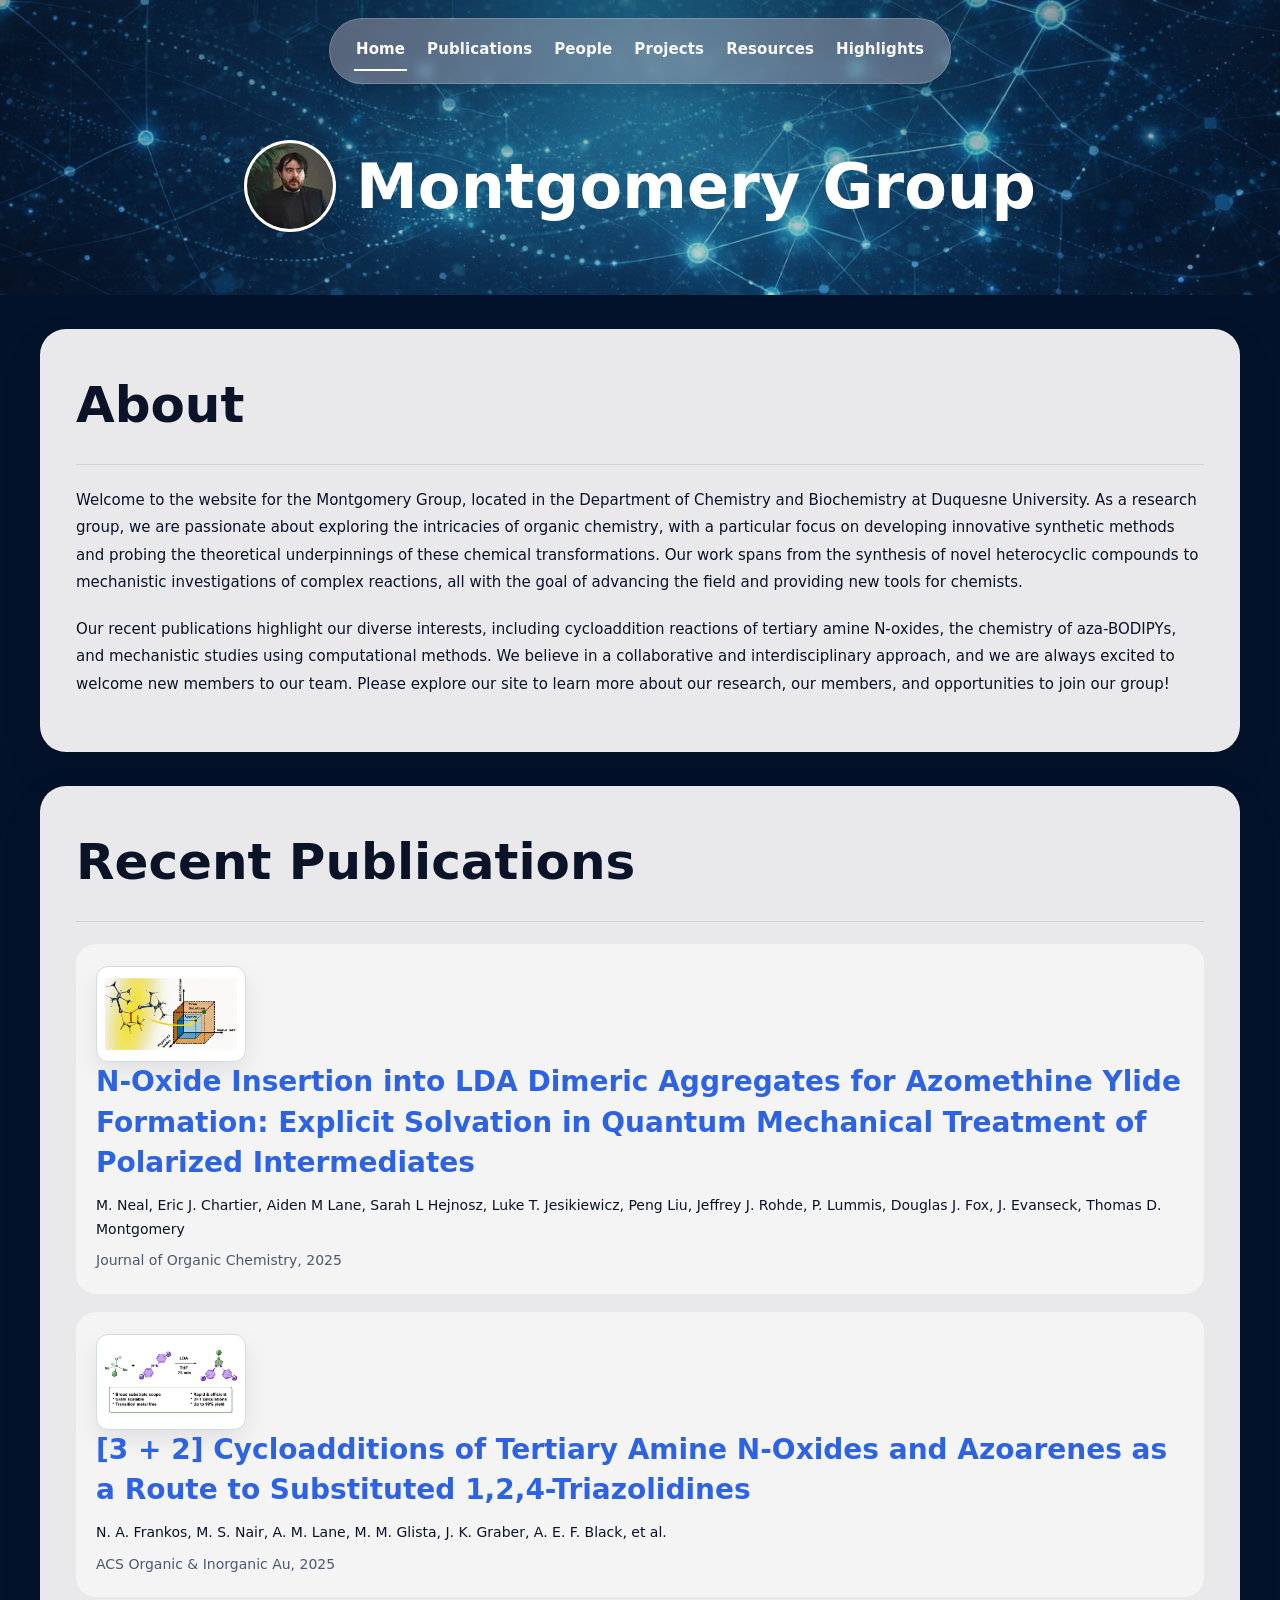
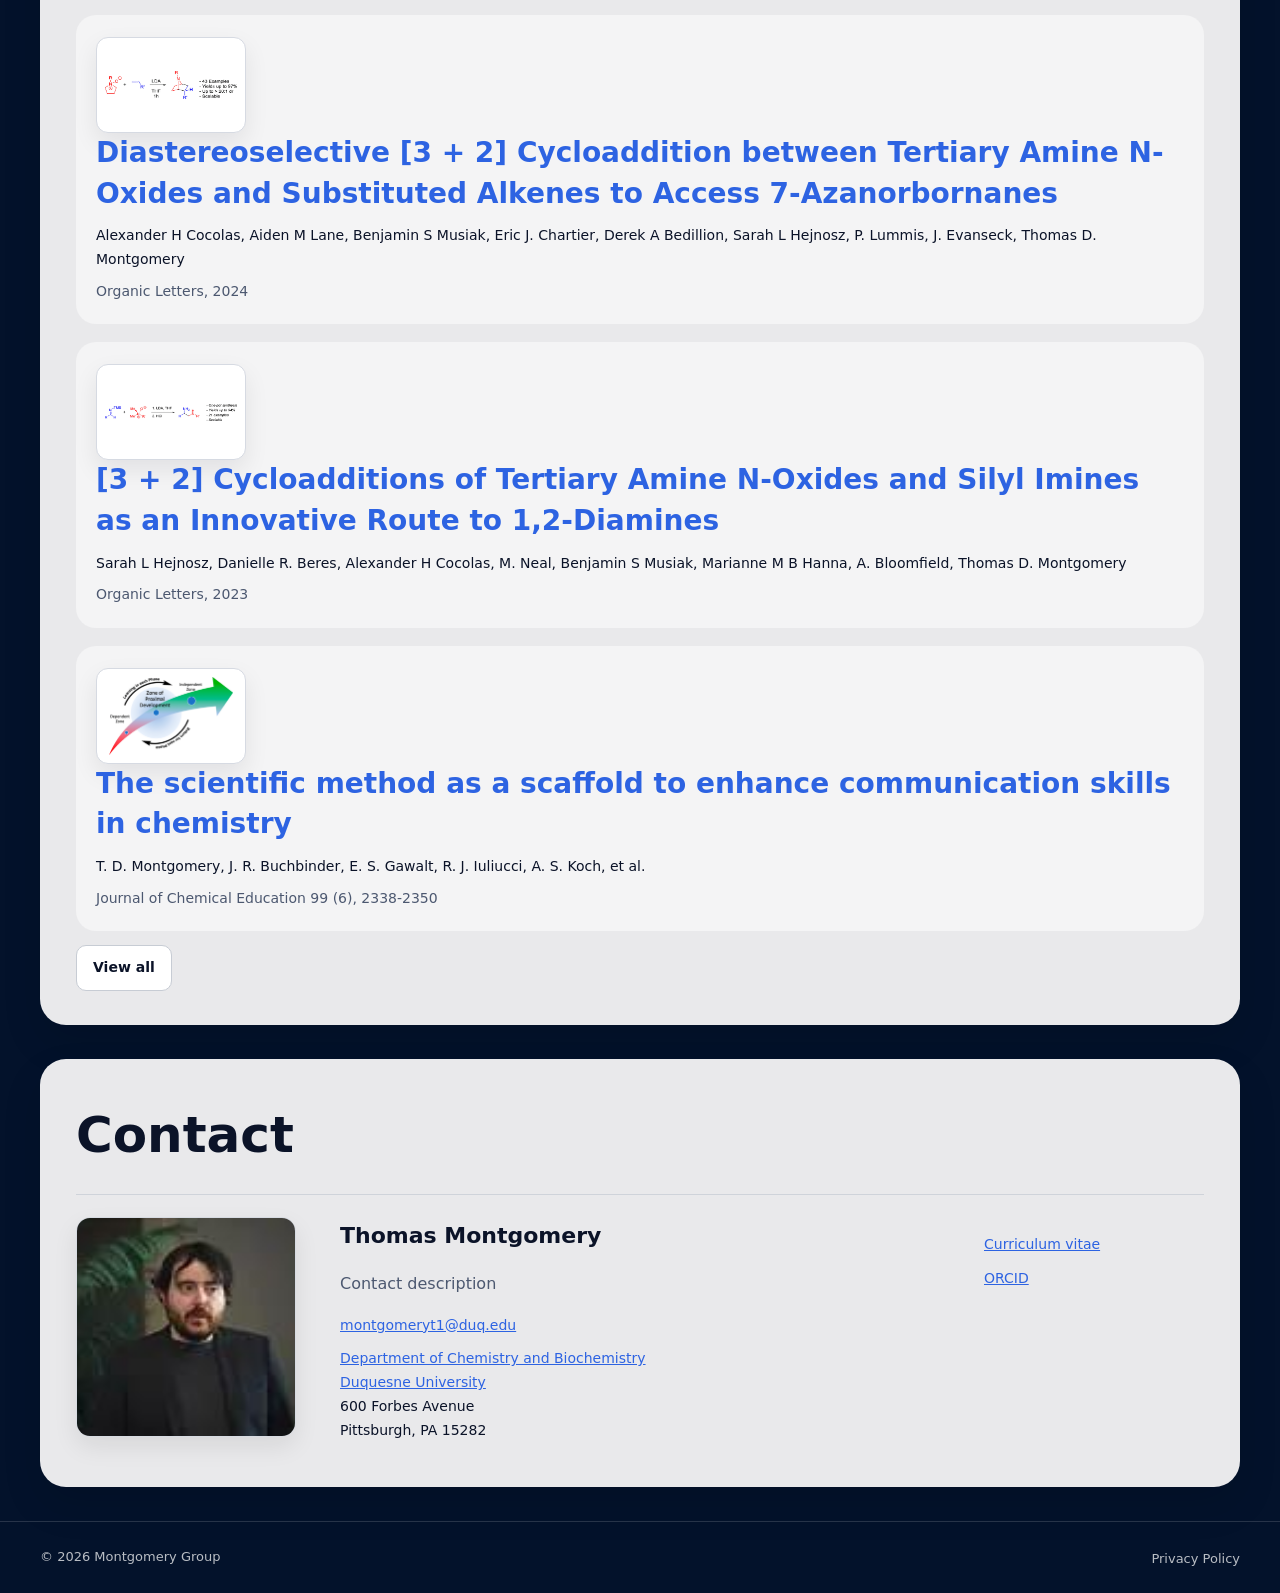
==== commit 70888135: "Update publication loading mechanism with async fetch Refactor publication loading to use fetch API " ====
--- a/index.html
+++ b/index.html
@@ -128,43 +128,72 @@
     </div>
   </footer>
 
-  <!-- DATA + RENDER -->
-  <script src="assets/js/publications-data.js"></script>
   <script>
-    (function () {
+    (async function () {
       var listEl = document.getElementById("recent-pub-list");
       if (!listEl) return;
 
-      var pubs = (window.PUBLICATIONS || []).slice().sort(function(a,b){
-        return (b.year||0) - (a.year||0);
-      }).slice(0, 5);
-
-      pubs.forEach(function (p) {
-        var item = document.createElement("article");
-        item.className = "pub-item";
-
-        var h3 = document.createElement("h3");
-        h3.className = "pub-title";
-
-        var a = document.createElement("a");
-        a.href = "publication.html?slug=" + encodeURIComponent(p.slug);
-        a.textContent = p.title;
-
-        h3.appendChild(a);
-
-        var authors = document.createElement("p");
-        authors.className = "pub-authors";
-        authors.textContent = p.authors || "";
-
-        var venue = document.createElement("p");
-        venue.className = "pub-venue";
-        venue.textContent = p.venue || "";
-
-        item.appendChild(h3);
-        item.appendChild(authors);
-        item.appendChild(venue);
-        listEl.appendChild(item);
-      });
+      try{
+        const res = await fetch("assets/data/publications.json", { cache: "no-store" });
+        if(!res.ok) throw new Error("publications.json read failed: " + res.status);
+
+        var pubs = await res.json();
+        pubs = Array.isArray(pubs) ? pubs.slice() : [];
+
+        pubs.sort(function(a,b){
+          return (b.year||0) - (a.year||0);
+        });
+
+        pubs = pubs.slice(0, 5);
+
+        pubs.forEach(function (p) {
+          var item = document.createElement("article");
+          item.className = "pub-item";
+
+          if (p.image) {
+            var thumb = document.createElement("div");
+            thumb.className = "pub-thumb";
+
+            var img = document.createElement("img");
+            img.src = p.image;
+            img.alt = p.title || "Publication image";
+            img.loading = "lazy";
+
+            thumb.appendChild(img);
+            item.appendChild(thumb);
+          }
+
+          var content = document.createElement("div");
+          content.className = "pub-content";
+
+          var h3 = document.createElement("h3");
+          h3.className = "pub-title";
+
+          var a = document.createElement("a");
+          a.href = "publication.html?slug=" + encodeURIComponent(p.slug);
+          a.textContent = p.title || "Untitled";
+
+          h3.appendChild(a);
+
+          var authors = document.createElement("p");
+          authors.className = "pub-authors";
+          authors.textContent = p.authors || "";
+
+          var venue = document.createElement("p");
+          venue.className = "pub-venue";
+          venue.textContent = p.venue || "";
+
+          content.appendChild(h3);
+          content.appendChild(authors);
+          content.appendChild(venue);
+
+          item.appendChild(content);
+          listEl.appendChild(item);
+        });
+
+      }catch(e){
+        listEl.innerHTML = "<p>Failed to load recent publications: " + e.message + "</p>";
+      }
     })();
   </script>
 
--- a/assets/css/style.css
+++ b/assets/css/style.css
@@ -275,7 +275,6 @@
 
 /* =========================
    Homepage recent publications
-   Fix weird layout on index page only
    ========================= */
 #recent-publications .pub-list{
   gap: 18px;
@@ -457,14 +456,21 @@
   padding: 18px;
 }
 
+.project-img{
+  width: 230px;
+  height: 160px;
+  border-radius: 14px;
+  overflow: hidden;
+  background: #fff;
+  border: 1px solid #d7dbe2;
+  box-shadow: var(--shadow-soft);
+}
+
 .project-img img{
   width: 100%;
-  max-width: 230px;
-  height: auto;
-  border-radius: 14px;
-  box-shadow: var(--shadow-soft);
-  border: 1px solid #d7dbe2;
-  background: #fff;
+  height: 100%;
+  object-fit: cover;
+  display: block;
 }
 
 .project-title{
@@ -622,8 +628,10 @@
     grid-template-columns: 1fr;
   }
 
-  .project-img img{
+  .project-img{
+    width: 100%;
     max-width: 360px;
+    height: 220px;
   }
 }
 
